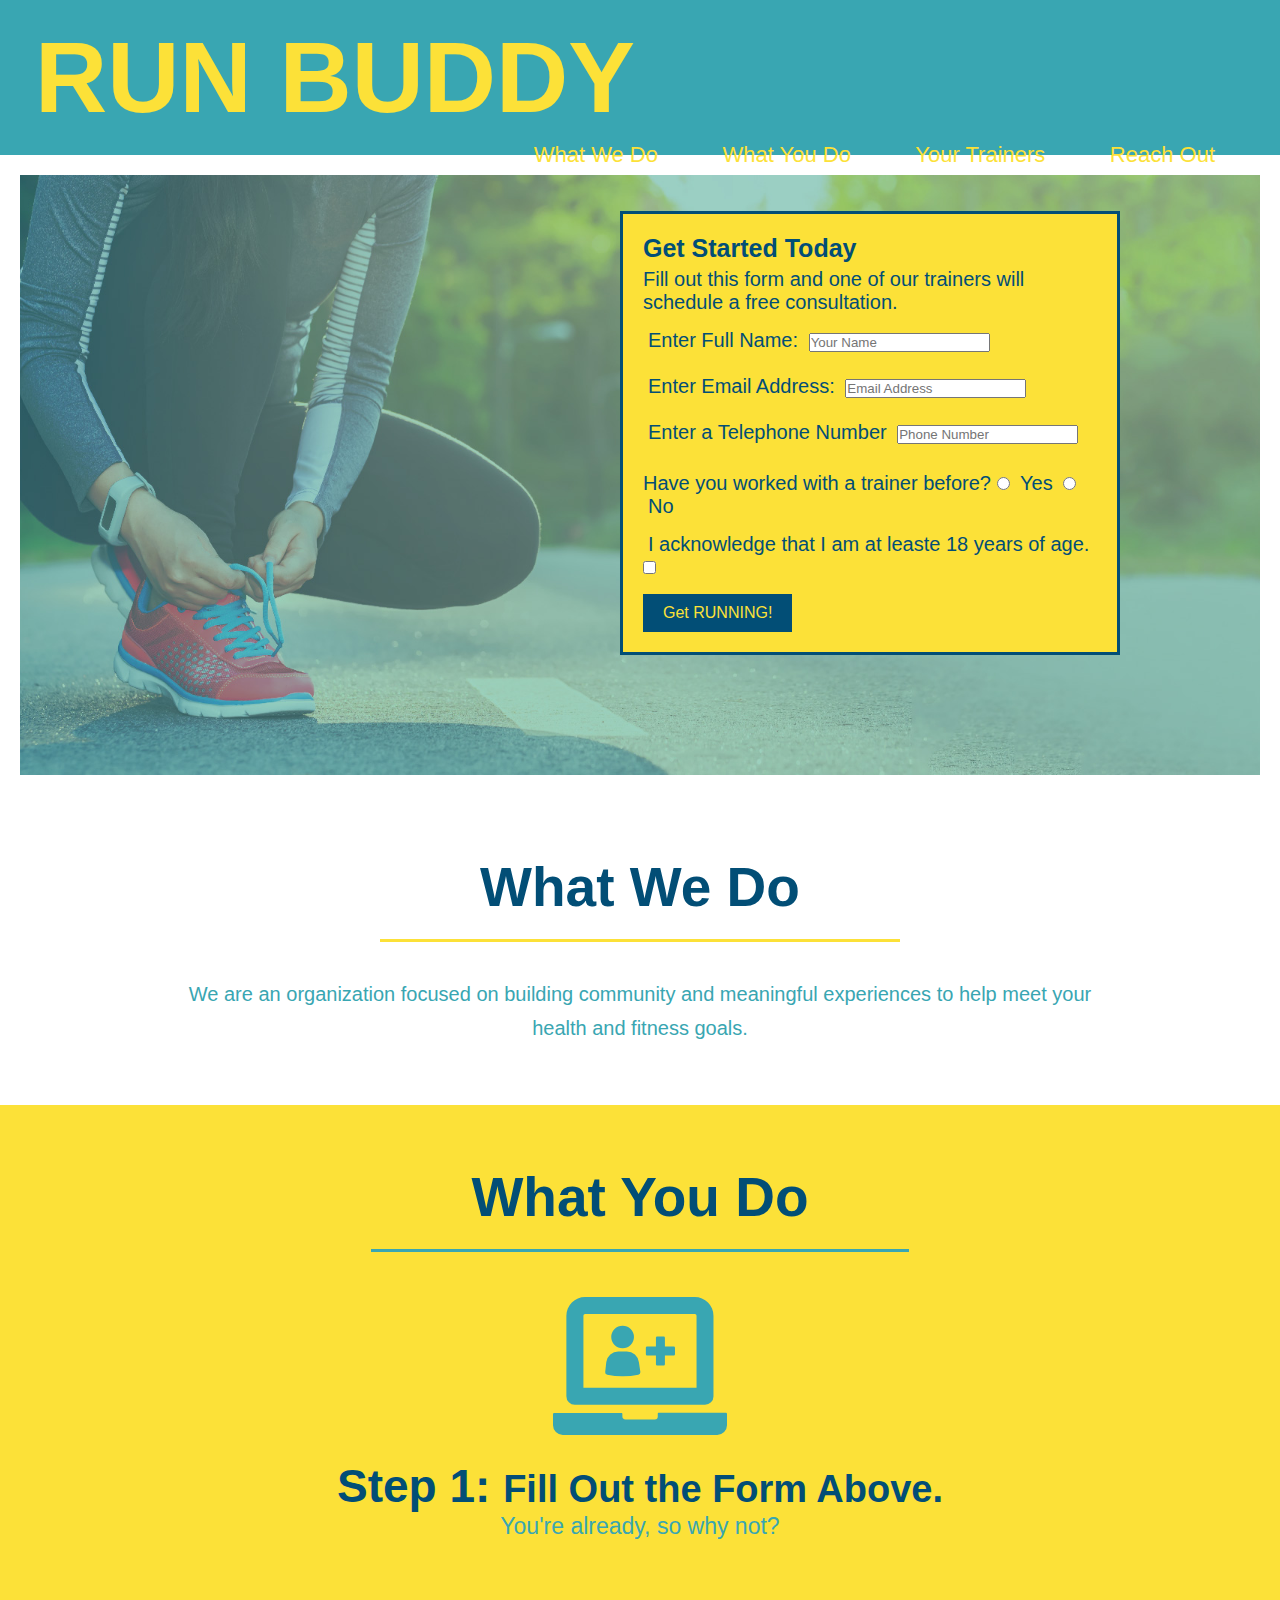
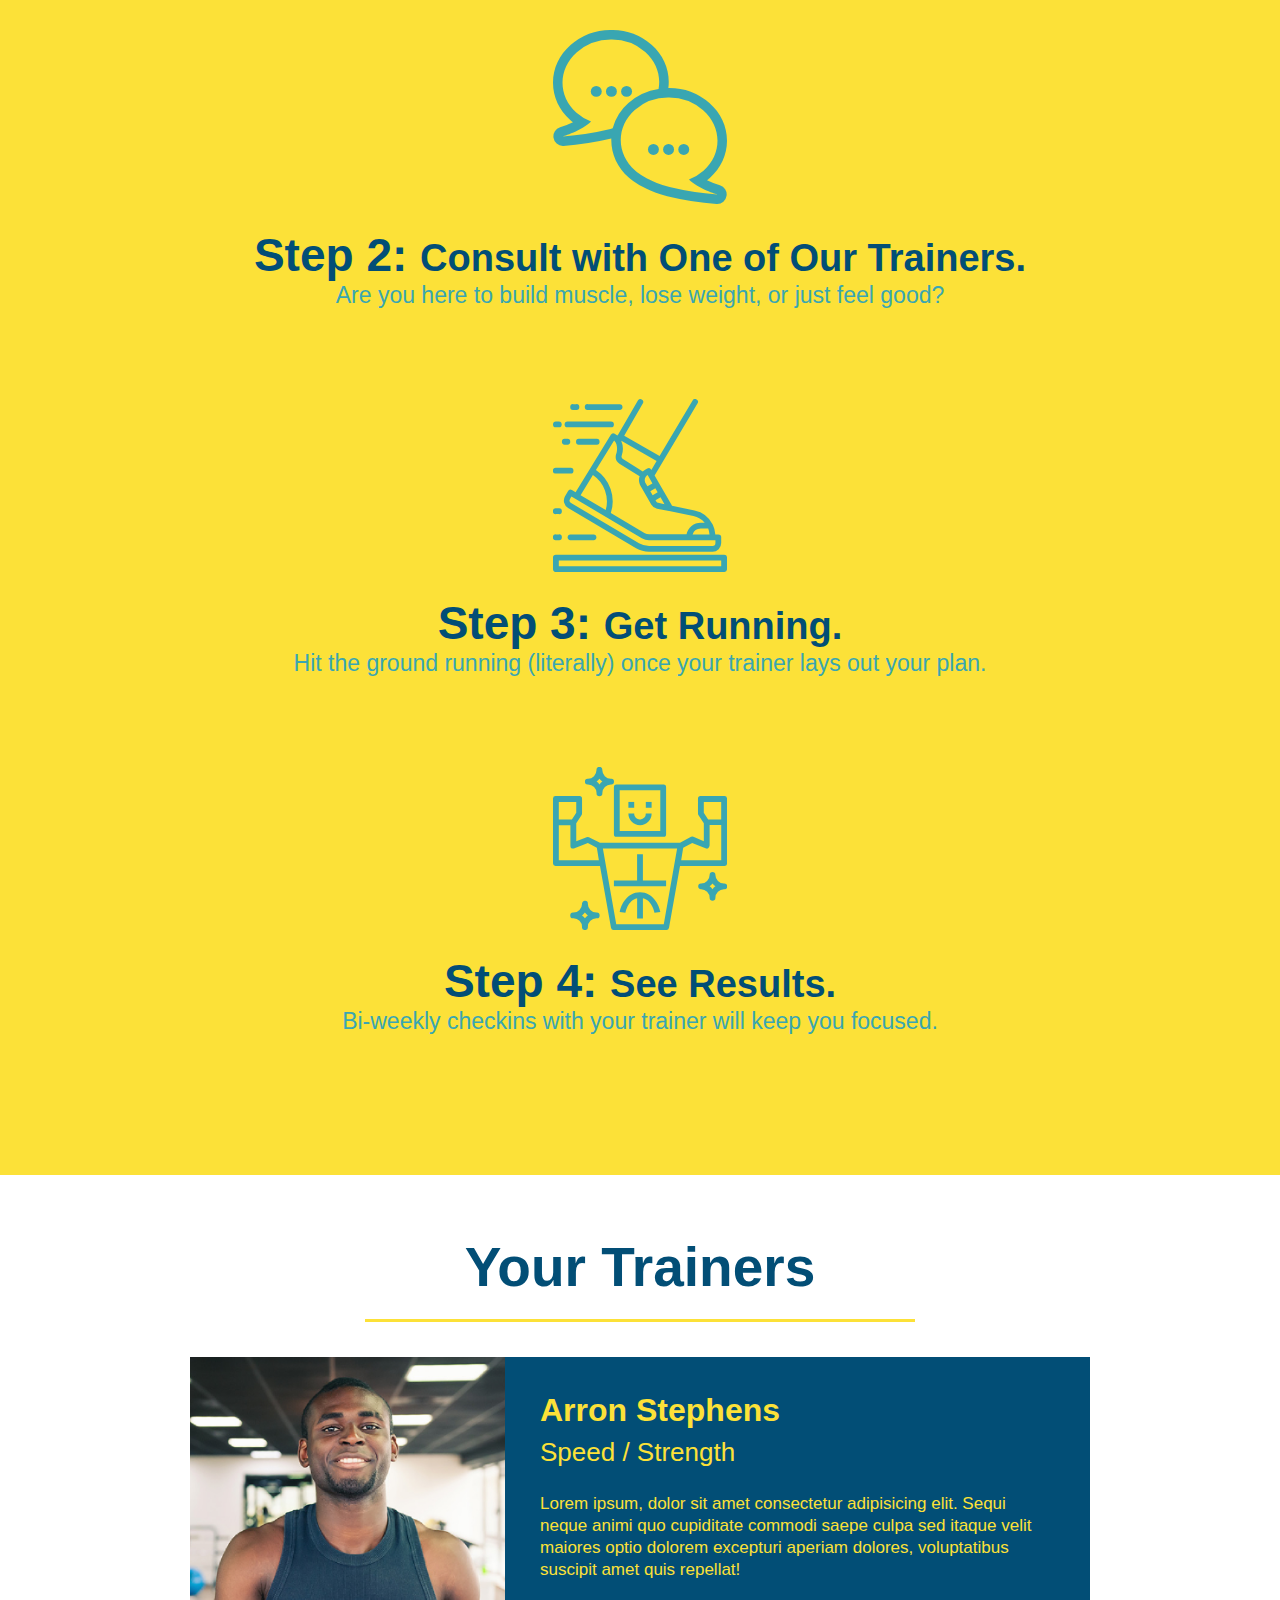
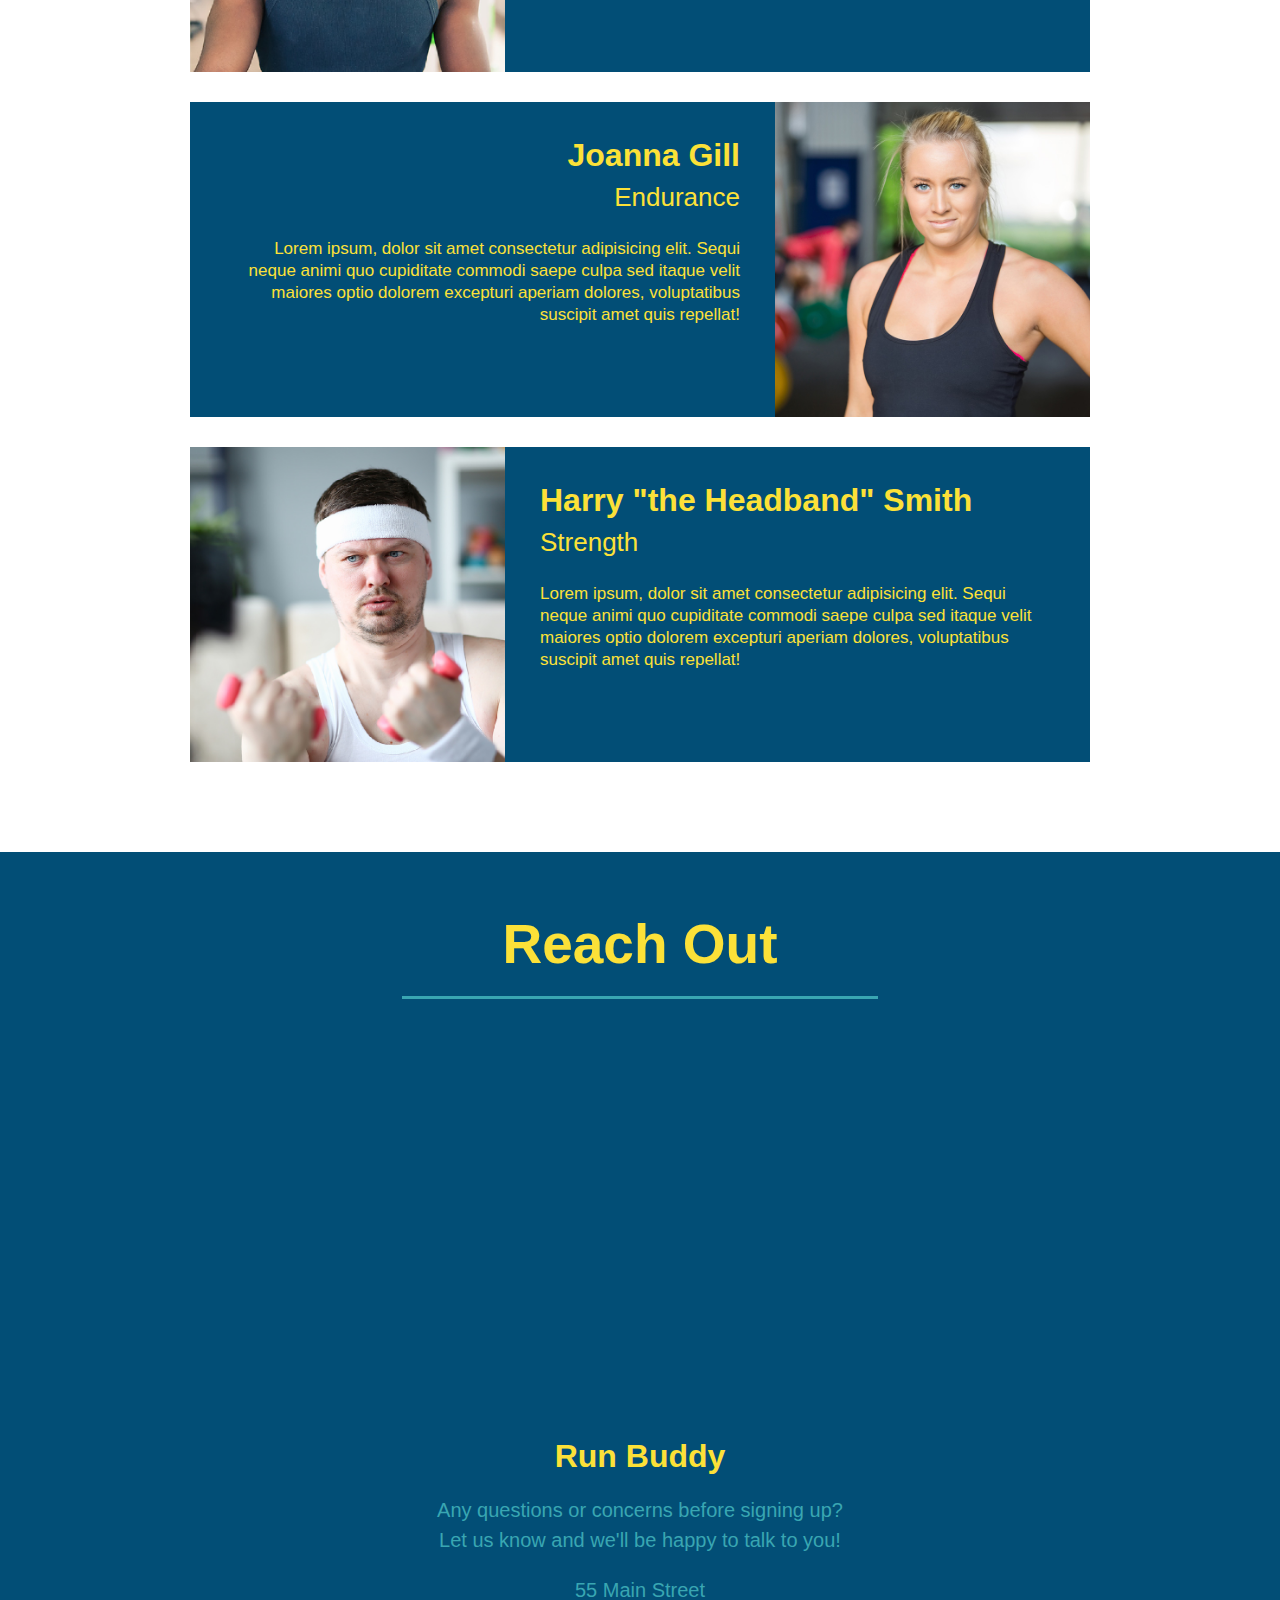
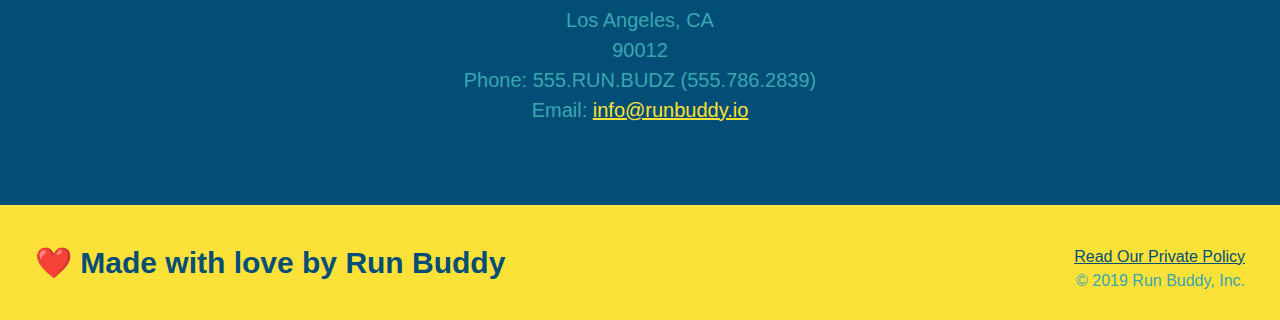
==== index.html @ c56e7932 "Privacy Policy Styles" ====
<!DOCTYPE html>
<html lang="en">

  <head>
    <link rel="stylesheet" href="./assets/css/style.css"/>
    <meta charset="UTF-8" />

    <title>Run Buddy</title>


  </head>

  <body>

    <!--navigation-->
    
       <header>
            <h1 style="color: blue; font-size: 100px;">
                <a href="/">RUN BUDDY</a>
            </h1>
            <nav>
                <!--Unordered List Element-->
                <ul>
                   
                    <!--List Item Element-->
                    <li>
                        
                        <!--Anchor Element-->
                        <a href="#what-we-do">What We Do</a>
                    </li>

                    <li>
                        <a href="#what-you-do">What You Do</a>
                    </li>

                    <li>
                        <a href="#your-trainers">Your Trainers</a>
                    </li>

                    <li>
                        <a href="#reach-out">Reach Out</a>
                    </li>

                </ul>
            </nav>
        </header>

    <!--hero/jumbotron-->
    <section class="hero">
        <div class="hero-form">
            <h3>Get Started Today</h3>
            <p>Fill out this form and one of our trainers will schedule a free consultation.</p>
        
            <!--Form Element-->
            <form>
                <label for="name">Enter Full Name:</label>
                <input type="text" placeholder="Your Name" name="name" id="name" />
            </br></br>
                <label for="email">Enter Email Address:</label>
                <input type="text" placeholder="Email Address" name="email" id="email" />
            </br></br>
                <label for="phone">Enter a Telephone Number</label>
                <input type="text" placeholder="Phone Number" name="phone" id="phone" />
            </br></br>
                <p>
                    Have you worked with a trainer before?
                    <input type="radio" name="trainer-confirm" id="trainer-yes" />
                    <label for="trainer-yes">Yes</label>
                    <input type="radio" name="trainer-confirm" id="trainer-no" />
                    <label for="trainer-no">No</label>
                </p>

                <p>
                    <label for="checkbox">
                        I acknowledge that I am at leaste 18 years of age.
                    </label>
                    
                    <input type="checkbox" name="age-confirm" id="checkbox" />
                </p>

                <button type="submit">
                    Get RUNNING!
                </button>
            </form>
        </div>
    </section>
<!--End of Hero Section-->


   <!--"What We Do" Section--> 
    <section id="what-we-do" class="intro">
        <h2 class="section-title primary-border">What We Do</h2>

        <p>
            We are an organization focused on building community and meaningful experiences to help meet your health and fitness goals. 
        </p>

    </section>
    
    <!--"What You Do" Section-->
    <section id="what-you-do" class="steps">
        <h2 class="section-title secondary-border">What You Do</h2>

        <div>
            <!--Img Element - Step 1-->
            <img src="./assets/images/step-1.svg" alt="" />

            <h3> Step 1: <span>Fill Out the Form Above.</span></h3>
            <p>You're already, so why not?</p>
        </div>

        <div>
            <!--Img Element - Step 2-->
            <img src="./assets/images/step-2.svg" alt="" />

            <h3>Step 2: <span>Consult with One of Our Trainers.</span> </h3>
            <p>
                Are you here to build muscle, lose weight, or just feel good?
            </p>
        </div>

        <div>
            <!--Img Element - Step 3-->
            <img src="./assets/images/step-3.svg" alt="" />

            <h3>Step 3: <span>Get Running.</span></h3>
            <p>Hit the ground running (literally) once your trainer lays out your plan.</p>
        </div>

        <div>
            <!--Img Element - Step 4-->
            <img src="./assets/images/step-4.svg" alt="" />

            <h3>Step 4: <span>See Results.</span></h3>
            <p>Bi-weekly checkins with your trainer will keep you focused.</p>
        </div>
    </section> 
    
    <!--"Your Trainers" Section-->
    <section id="your-trainers" class="trainers">
        <h2 class="section-title primary-border">Your Trainers</h2>

        <!--Trainer 1 Bio-->
        <article class="trainer">
            <img src="./assets/images/trainer-1.jpg" alt="Arron Stephens in his workout gear, ready to pump iron." />

            <div class="trainer-bio text-left">
                <h3>Arron Stephens</h3>
                <h4>Speed / Strength</h4>

                <p>
                    Lorem ipsum, dolor sit amet consectetur adipisicing elit. Sequi neque animi quo cupiditate commodi saepe culpa sed
                    itaque velit maiores optio dolorem excepturi aperiam dolores, voluptatibus suscipit amet quis repellat!
                </p>
            </div>
        </article>

        <!-- Trainer 2 Bio -->
        <article class="trainer">
            
            <div class="trainer-bio text-right">
                <h3>Joanna Gill</h3>
                <h4>Endurance</h4>
                <p>
                    Lorem ipsum, dolor sit amet consectetur adipisicing elit. Sequi neque animi quo cupiditate commodi saepe culpa sed
                    itaque velit maiores optio dolorem excepturi aperiam dolores, voluptatibus suscipit amet quis repellat!
                </p>
            </div>
            
            <img src="./assets/images/trainer-2.jpg" alt="Joanna Gill cooling off after a workout" />
        </article>
  
        <!-- Trainer 3 Bio -->
        <article class="trainer">
            <img src="./assets/images/trainer-3.jpg" alt="Harry Smith wearing a headband and lifting comically small pink weights" />
            
            <div class="trainer-bio text-left">
                <h3>Harry "the Headband" Smith</h3>
                <h4>Strength</h4>
                <p>
                    Lorem ipsum, dolor sit amet consectetur adipisicing elit. Sequi neque animi quo cupiditate commodi saepe culpa sed
                    itaque velit maiores optio dolorem excepturi aperiam dolores, voluptatibus suscipit amet quis repellat!
                </p>
            </div>
        </article>

    </section> 

    <!--"Reach Out" Section-->
    <section id="reach-out" class="contact">
        <h2 class="section-title secondary-border">Reach Out</h2>

        <div class="contact-info">
              
            <iframe src="https://www.google.com/maps/embed?pb=!1m18!1m12!1m3!1d3305.6772502439067!2d-118.24590588448773!3d34.05214928060603!2m3!1f0!2f0!3f0!3m2!1i1024!2i768!4f13.1!3m3!1m2!1s0x80c2c6492741cb23%3A0x133bd3d8127aee45!2s55%20S%20Main%20St%2C%20Los%20Angeles%2C%20CA%2090012!5e0!3m2!1sen!2sus!4v1639618636152!5m2!1sen!2sus" 
            width="600" 
            height="450" 
            style="border:0;" 
            allowfullscreen="" 
            loading="lazy">
            </iframe>

            <h3>Run Buddy</h3>
            <p>
                Any questions or concerns before signing up?
                <br/>
                Let us know and we'll be happy to talk to you!
            </p>

        <address>
            55 Main Street <br/>
            Los Angeles, CA <br/>
            90012 <br/>
            Phone: 555.RUN.BUDZ (555.786.2839) <br/>
            Email: <a href="mailto:info@runbuddy.io">info@runbuddy.io</a>
        </address>

        </div>
    </section> 

    <!--footer-->
    <footer>
        <h2> ❤️ Made with love by Run Buddy </h2>

        <div>
            <a href="./privacy-policy.html">Read Our Private Policy</a><br/>
            &copy; 2019 Run Buddy, Inc.
        </div>

    </footer> 
    
  </body>
</html>
---- assets/css/style.css ----
*{
    margin: 0;
    padding: 0;
    box-sizing: border-box;
}

body {
/* more on this crazy alphanumerical value in a minute! */
    color: #39a6b2;
    font-family: Helvetica, Arial, sans-serif;
  }

/* apply styles to <HEADER> */
header {
    padding: 20px 35px;
    background-color: #39a6b2;
  }

header h1 {
    font-weight: bold;
    font-size: 36px;
    color: #fce138;
    margin:0;
    display: inline;
}

header a {
    text-decoration: none;
    color: #fce138;
}

header nav {
    float: right;
    margin: 7px 0;
}

header nav ul li {
    display:inline;
}

header nav ul li a {
    margin: 0 30px;
    font-weight: lighter;
    font-size: 22px;
}

/* apply styles to <FOOTER> */
footer{
    background: #fce138;
    width: 100%;
    padding: 40px 35px;
}

footer h2{
    display: inline;
    color: #024e76;
    font-size: 30px;
    margin: 0;
}

footer div {
    float: right;
    line-height: 1.5;
    text-align: right;
}

footer a {
    color: #024e76;
}

/* apply styles to <SECTION> */
section {
    padding: 60px;
}

/* Section - Hero Style Start */
.hero {
    background-image: url("../images/hero-bg.jpg");
    height: 600px;
    background-size: cover;
    background-position: center;
    position: relative;
}
/*Section - Hero Style End */

/* Section - Hero Form Start */
.hero-form {
    background-color: #fce138;
    padding: 20px;
    width: 500px;
    color: #024e76;
    border: solid 3px #024e76;
    position: absolute;
    bottom: 120px;
    right: 140px;
}

.hero-form h3 {
    font-size: 25px;
    margin: 0;
}

.hero-form p {
    margin: 5px 0 15px 0;
}

.form-input {
    border: 1px solid #024e76;
    display: block;
    padding: 7px 15px;
    font-size: 16px;
    color: #024e76;
    width: 100%;
    margin-bottom: 15px;
}

.hero-form label {
    margin: 0 5px;
}

.hero-form button {
    color: #fce138;
    background-color: #024e76;
    border: none;
    padding: 10px 20px;
    font-size: 16px;
}
/* HERO STYLES END */

/* WHAT WE DO - INTRO STYLES - START */
.intro {
    text-align: center;
}

.steps h2 {
    font-size: 55px;
    color: #024e76;
    margin-bottom: 35px;
    padding: 0 100px 20px 100px;
    border-bottom: 3px solid;
    border-color: #fce138;
    display: inline-block;
}

.intro p {
    line-height: 1.7;
    color: #39a6b2;
    width: 80%;
    font-size: 20px;
    margin: 0 auto;
}

/* What You Do - STEPS STYLES - START */
.steps {
    text-align: center;
    background: #fce138;
}

.steps h2 {
    font-size: 55px;
    color: #024e76;
    margin-bottom: 35px;
    padding: 0 100px 20px 100px;
    border-bottom: 3px solid;
    border-color: #39a6b2;
}

.steps div {
    margin-bottom: 80px;
  }
  
  .steps img {
    width: 15%;
    margin: 10px 0;
  }
  
  .steps h3 {
    color: #024e76;
    font-size: 46px;
    margin-top: 10px;
  }
  
  .steps p {
    color: #39a6b2;
    font-size: 23px;
  }

  .steps span {
      font-size: 38px;
  }

/* CSS Consolidation of Headings & Classes*/
.section-title {
    font-size: 55px;
    color: #024e76;
    margin-bottom: 35px;
    padding: 0 100px 20px 100px;
    display: inline-block;
    border-bottom: 3px solid;
}

.primary-border {
    border-color: #fce138;
}

.secondary-border {
    border-color: #39a6b2;
}

/* Trainer Section Style - START */
.trainers {
    text-align: center;
}

.trainer {
    width: 900px;
    margin: 0 auto 30px auto;
    background: #024e76;
    color: #fce138;
    overflow: auto;
}

.trainer img {
    width: 35%;
    float: left;
}

.trainer-bio {
    padding: 35px;
    float: left;
    width: 65%;
}

.trainer-bio h3 {
    font-size: 32px;
    margin-bottom: 8px;
  }
  
.trainer-bio h4 {
    font-weight: lighter;
    font-size: 26px;
    margin-bottom: 25px;
  }
  
.trainer-bio p {
    font-size: 17px;
    line-height: 1.3;
  }

.text-left {
    text-align: left;
  }
  
.text-right {
    text-align: right;
  }

  /* REACH OUT STYLES START */
  .contact {
      text-align: center;
      background: #024e76;
  }

  .contact h2 {
      color: #fce138;
  }

  .contact-info iframe {
      width: 400px;
      height: 400px;
      display: inline-block;
  }

  .contact-info div {
    width: 410px;
    display: inline-block;
    vertical-align: top;
    text-align: left;
    margin: 30px 0 0 60px;
    color: white;
  }

  .contact-info h3 {
      color: #fce138;
      font-size: 32px;
  }

  .contact-info p {
    margin: 20px 0;
    line-height: 1.5;
    font-size: 20px;
    font-style: normal;
  }

 .contact-info address {
    margin: 20px 0;
    line-height: 1.5;
    font-size: 20px;
    font-style: normal;
  }

  .contact-info a {
    color: #fce138;
  }

/* homepage hero */
.hero {
    margin: 20px;
    background-color: white;
    font-size: 20px;
    color: blue;
  }
  
  /* secondary page hero */
  .hero-secondary {
    margin: 20px;
    background-color: black;
    font-size: 20px;
    color: red;
  }
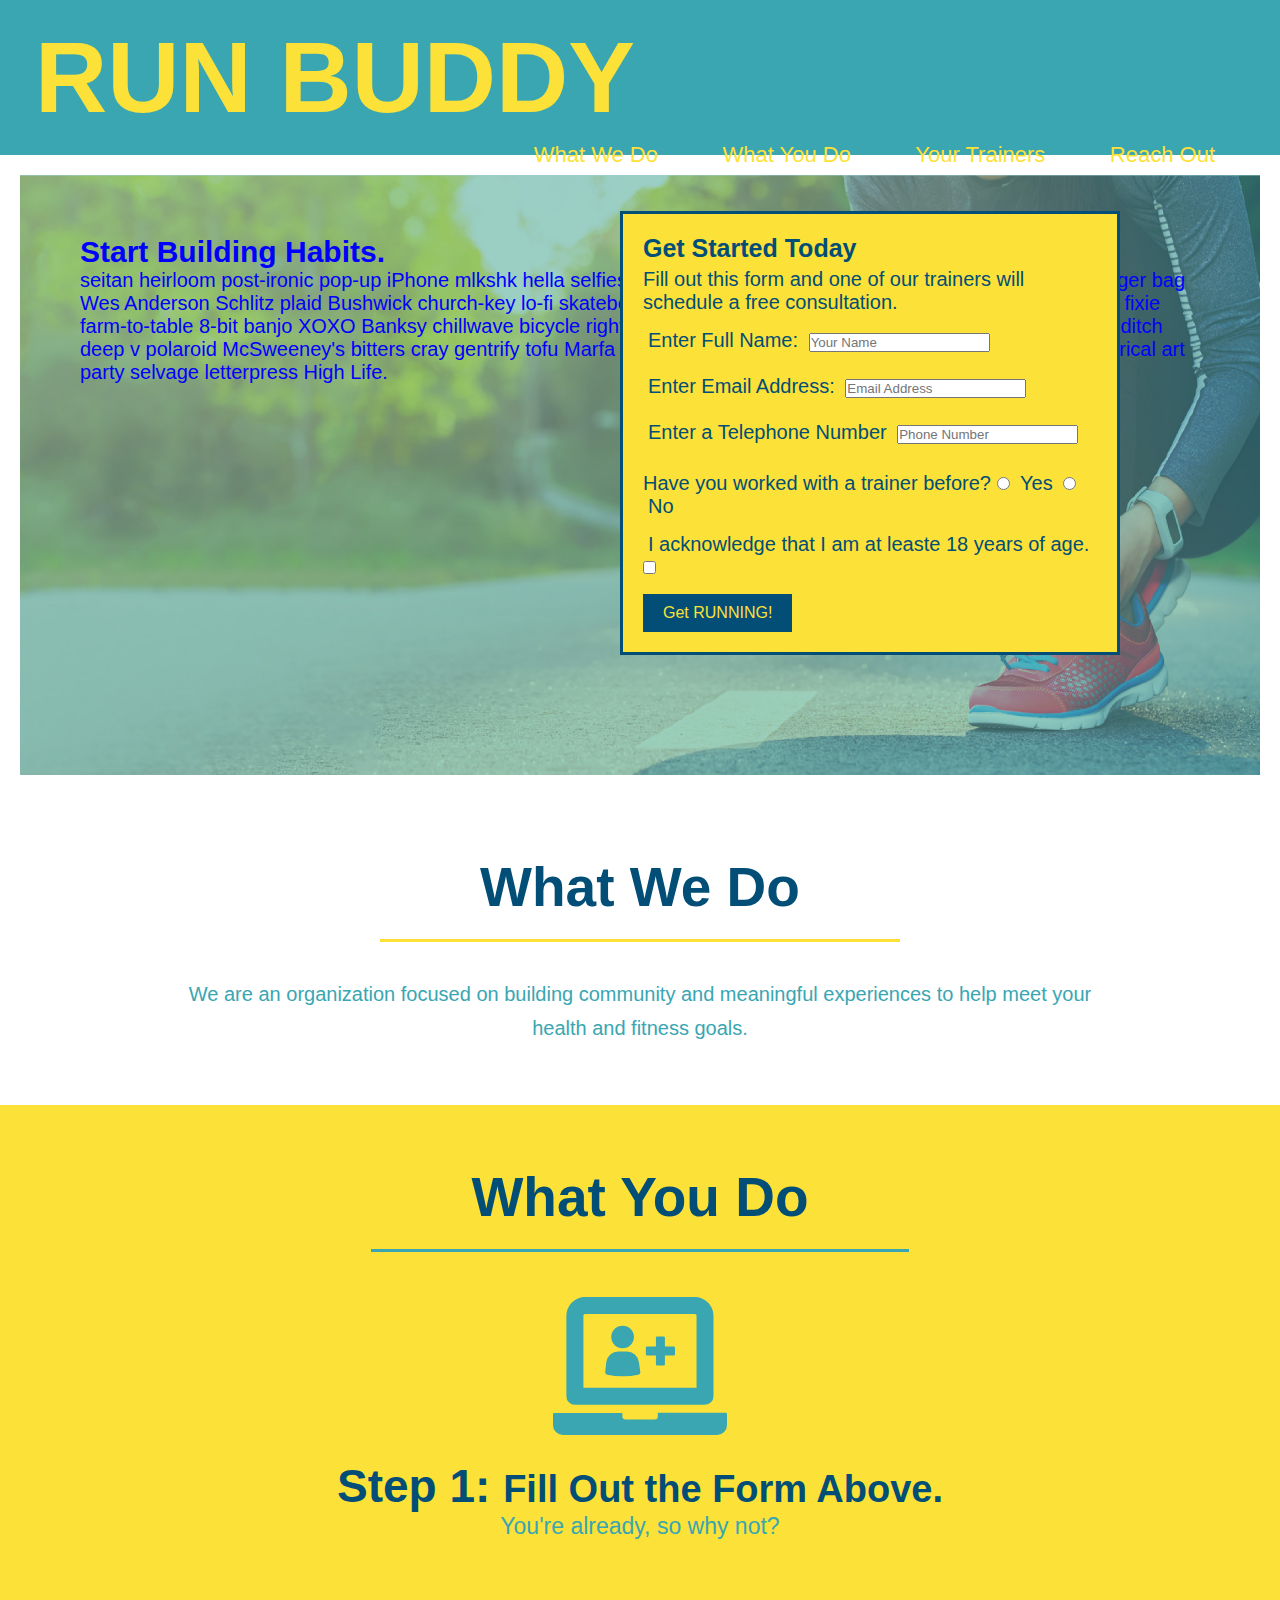
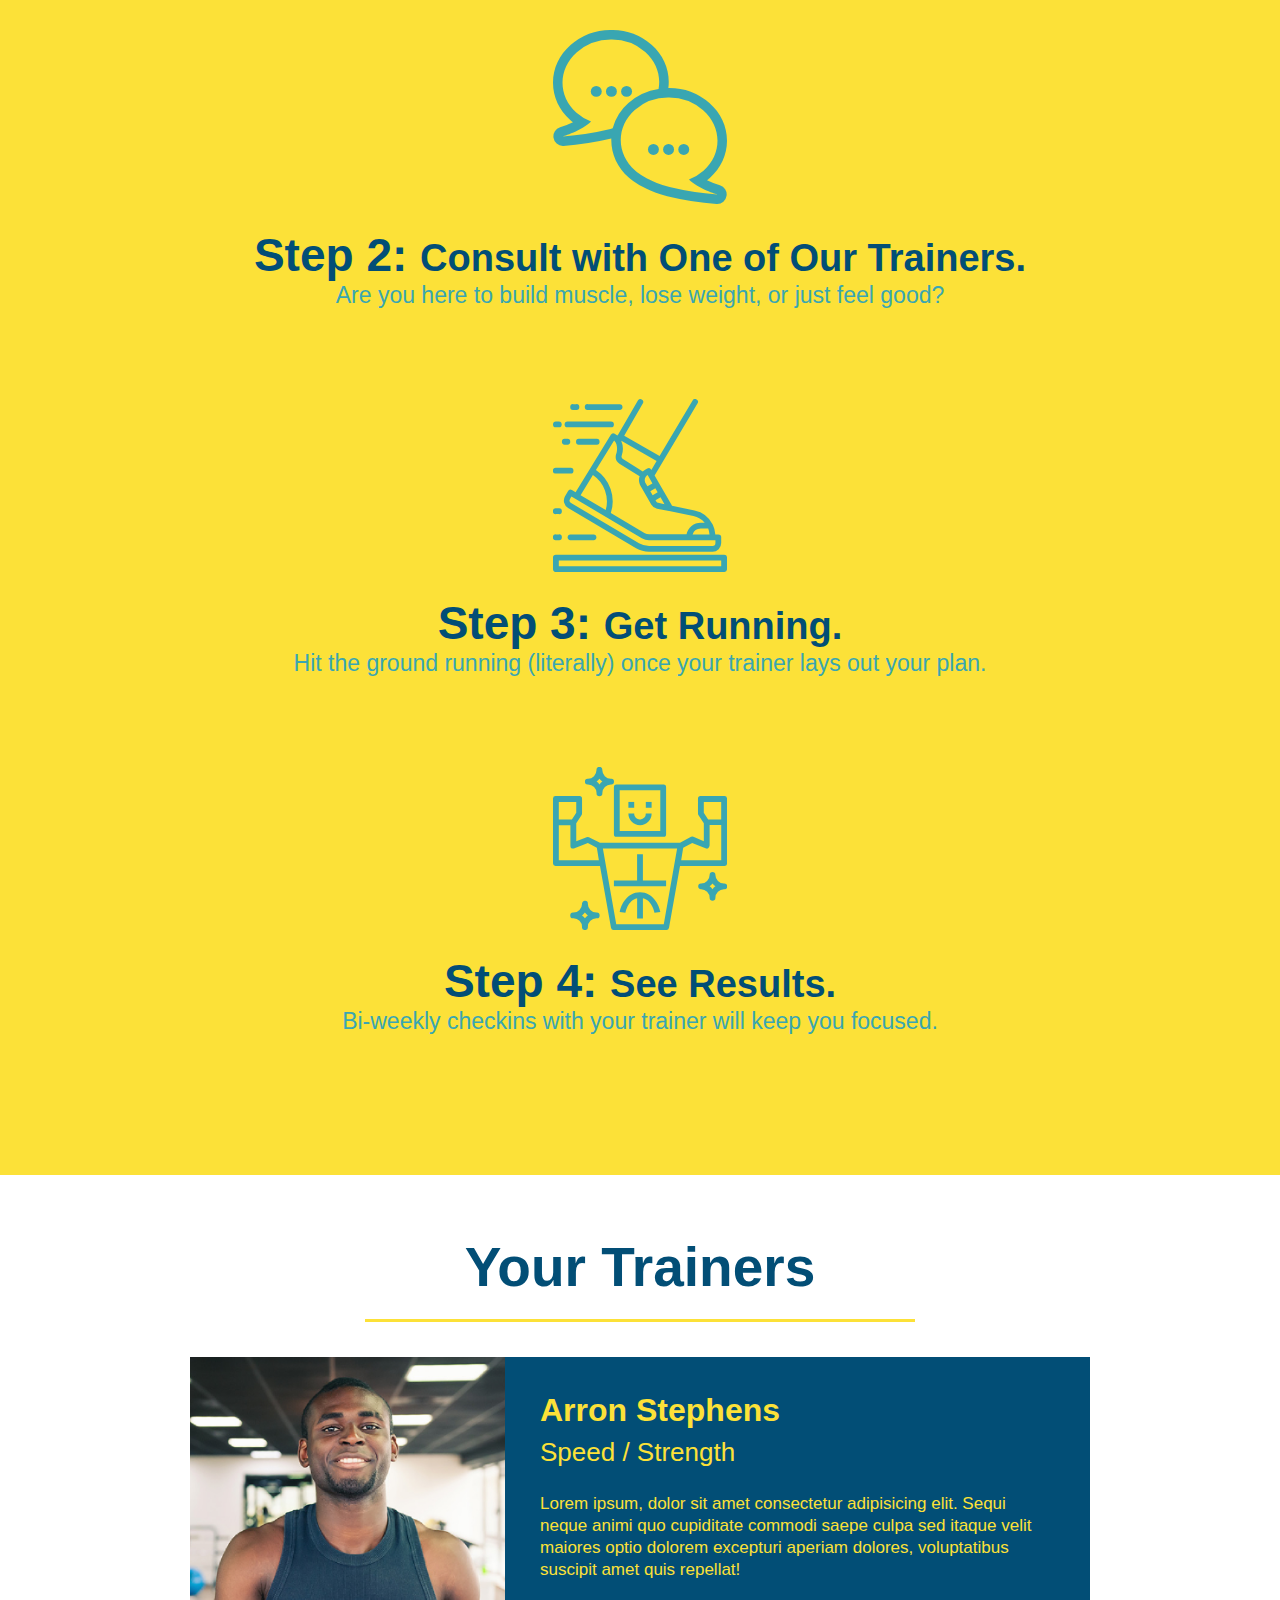
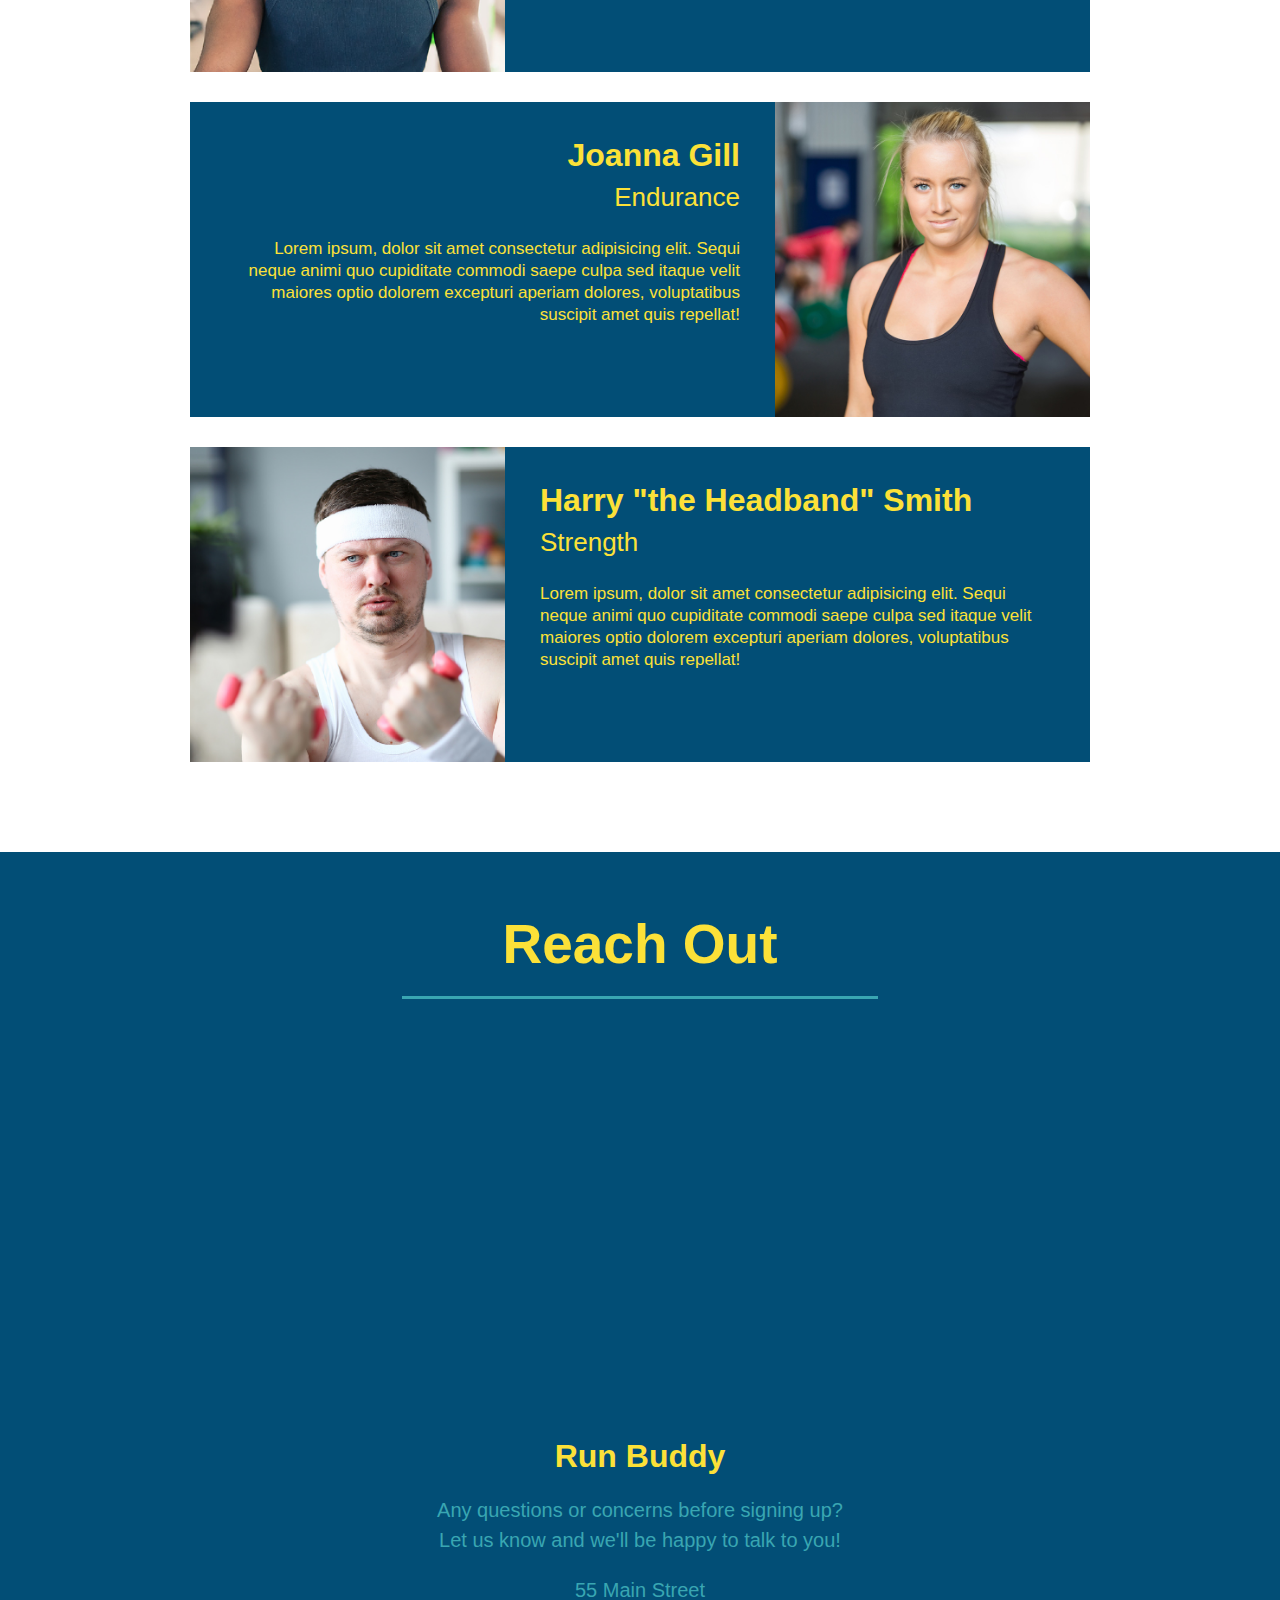
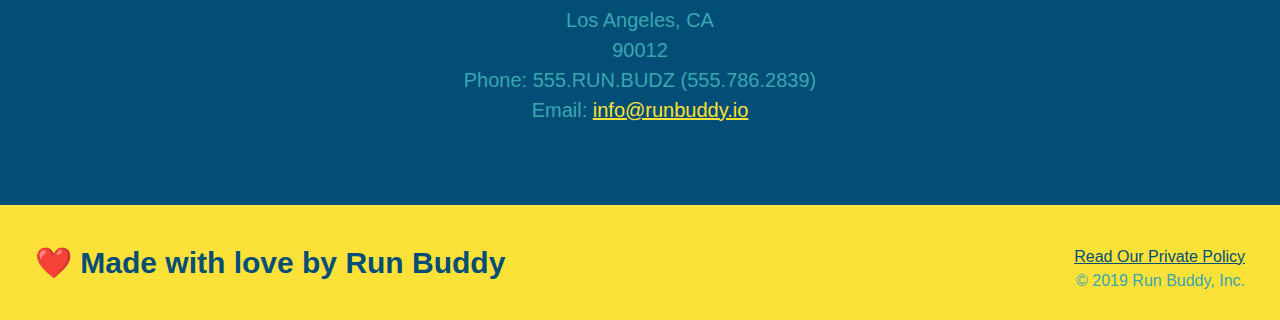
==== commit 99ce1312: "add content to hero, replace image" ====
--- a/index.html
+++ b/index.html
@@ -47,6 +47,16 @@
 
     <!--hero/jumbotron-->
     <section class="hero">
+
+        <!--Start Building Habits Enhancement-->
+        <div class="hero-cta">
+            <h2>Start Building Habits.</h2>
+            <p>
+              seitan heirloom post-ironic pop-up iPhone mlkshk hella selfies fashion axe occupy readymade put a bird on it messenger bag Wes Anderson Schlitz plaid Bushwick church-key lo-fi skateboard slow-carb hashtag trust fund Williamsburg biodiesel fixie farm-to-table 8-bit banjo XOXO Banksy chillwave bicycle rights retro cliche tattooed bespoke irony mumblecore Shoreditch deep v polaroid McSweeney's bitters cray gentrify tofu Marfa you probably haven't heard of them yr banh mi asymmetrical art party selvage letterpress High Life.
+            </p>
+          </div>
+        
+        <!--Form Title-->
         <div class="hero-form">
             <h3>Get Started Today</h3>
             <p>Fill out this form and one of our trainers will schedule a free consultation.</p>
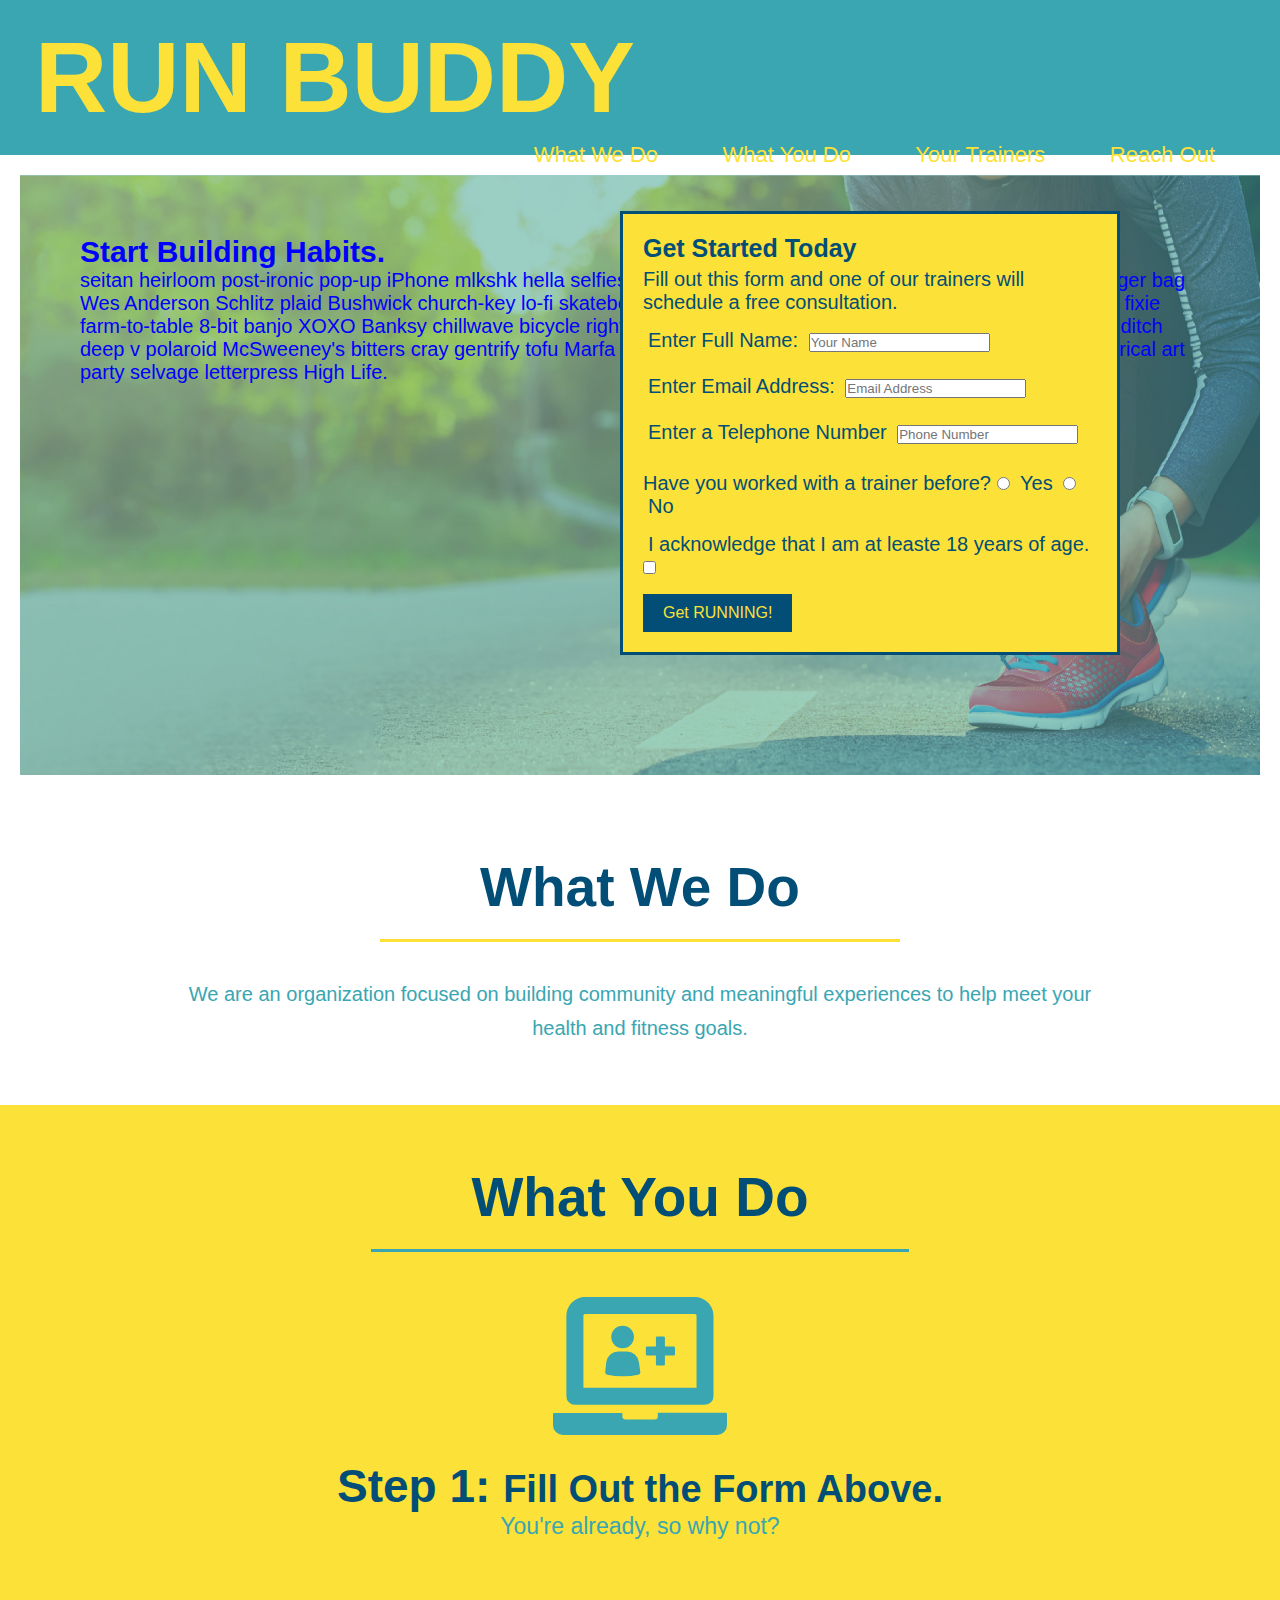
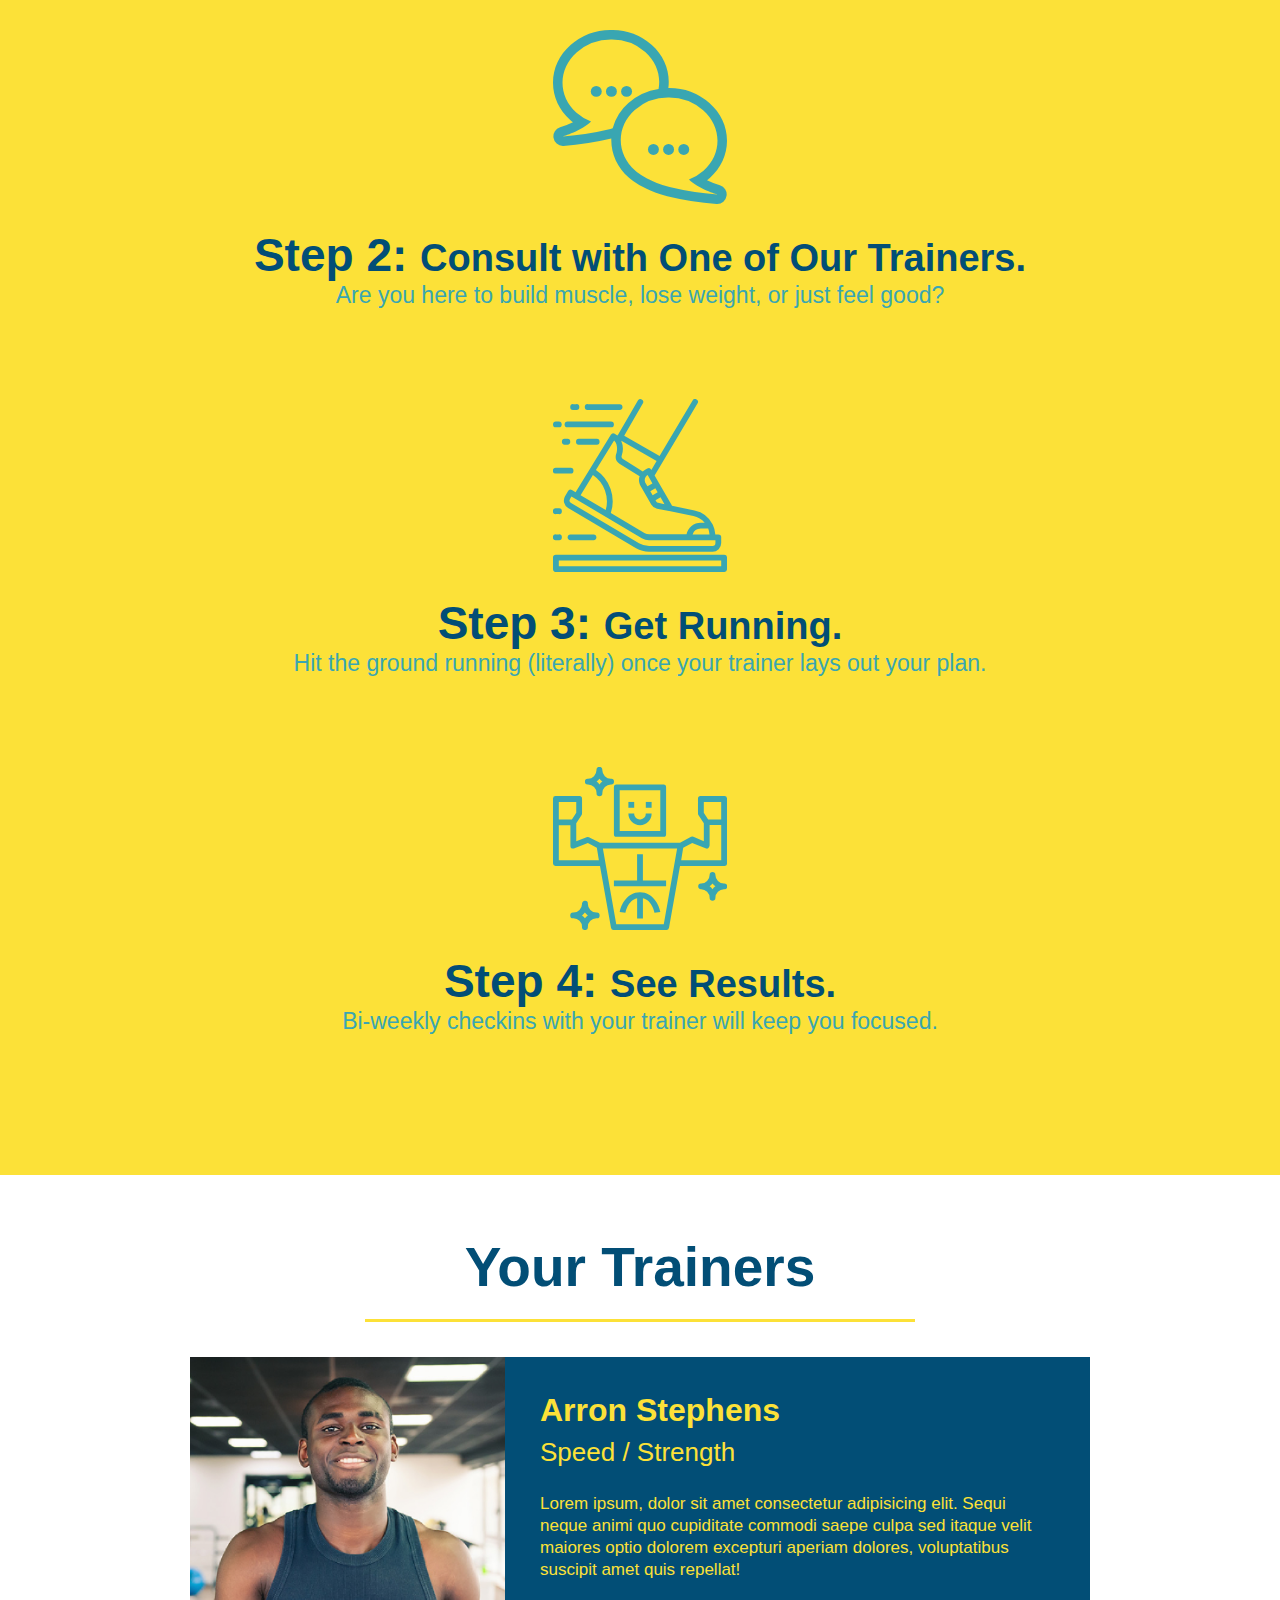
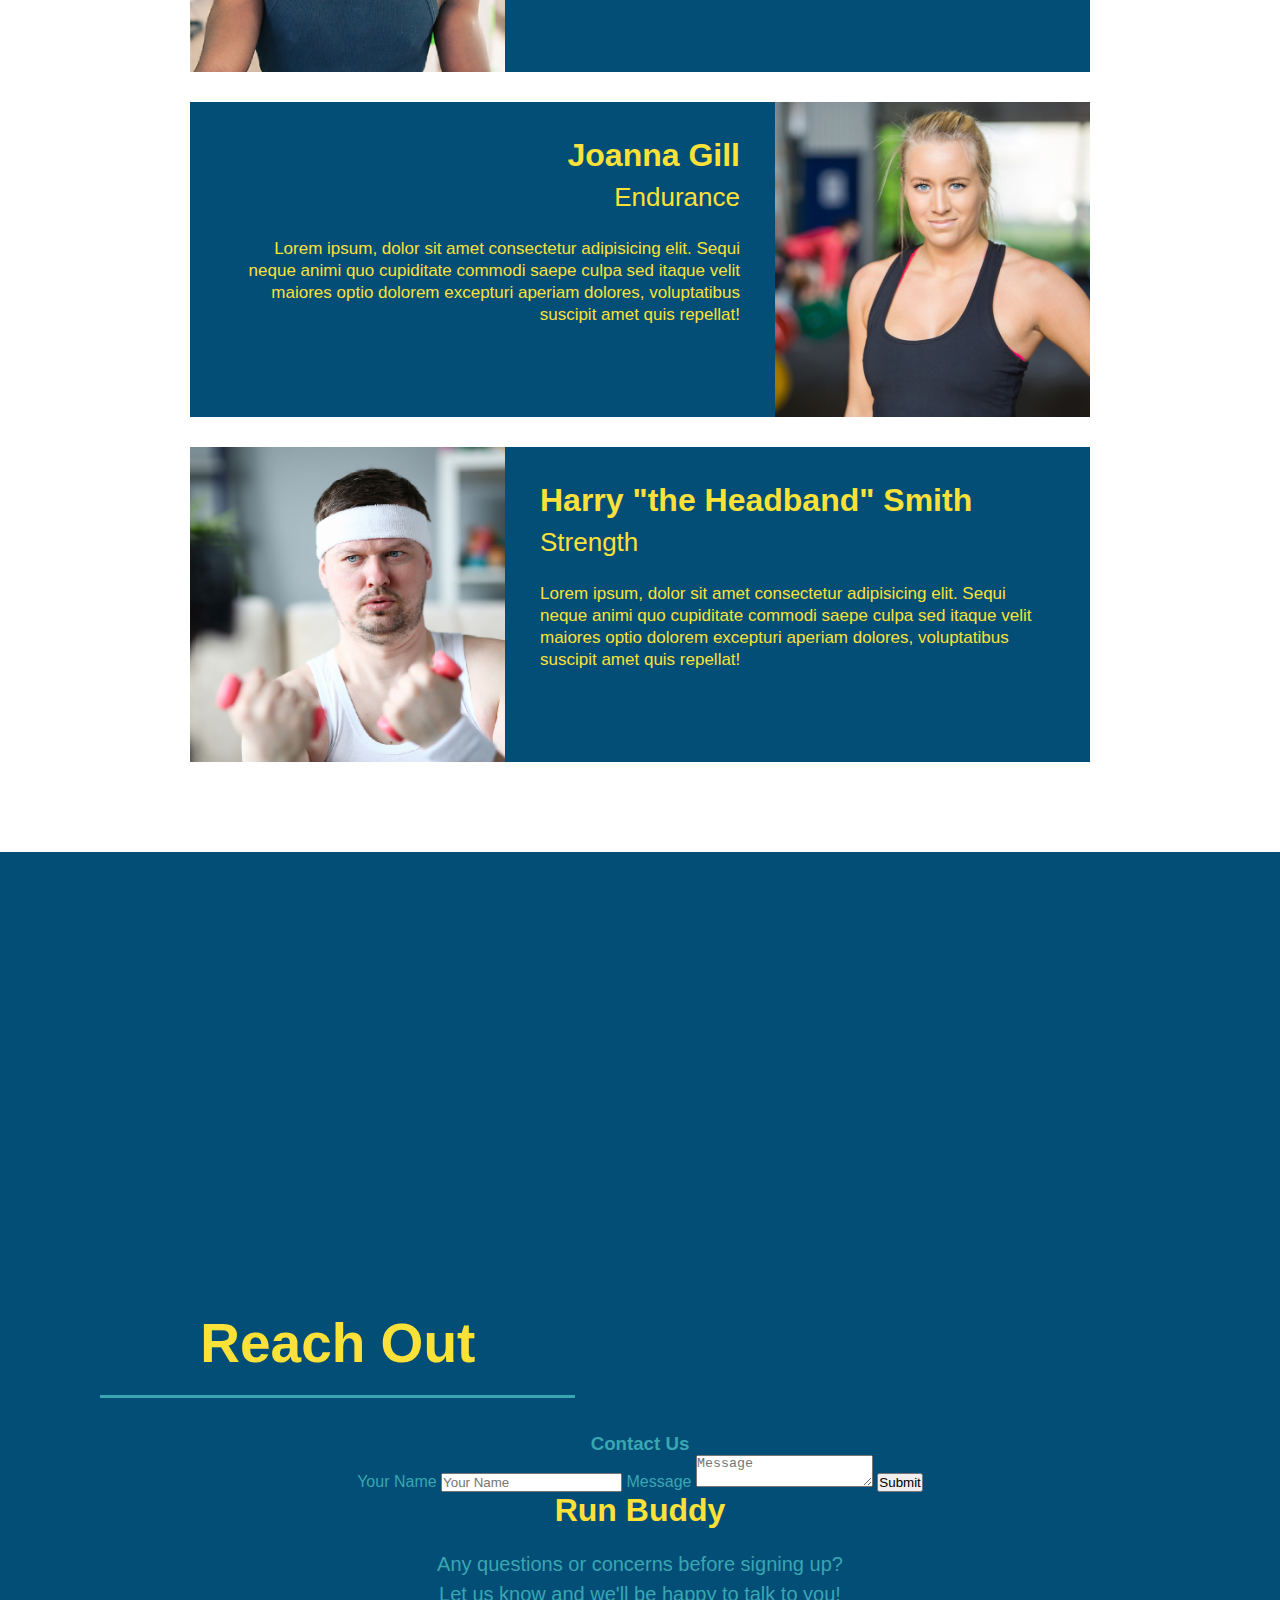
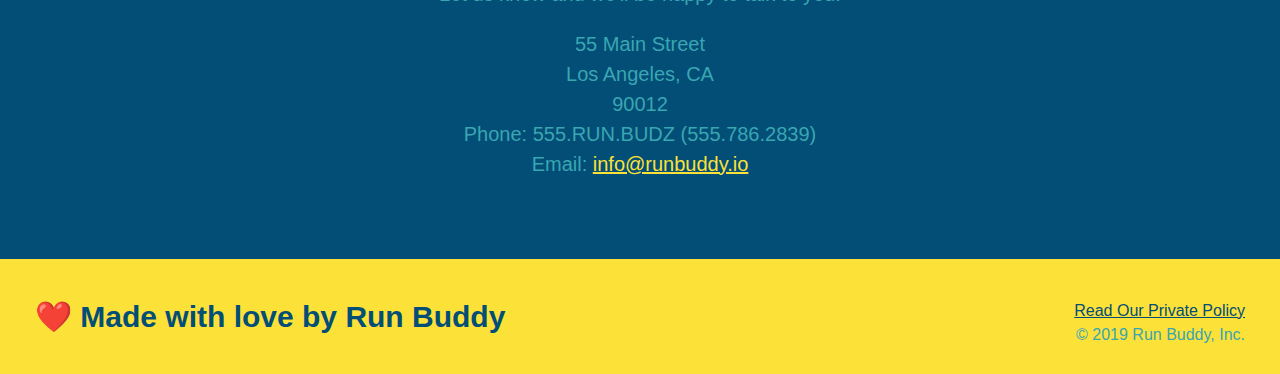
==== commit fe019d40: "add contact form" ====
--- a/index.html
+++ b/index.html
@@ -200,15 +200,29 @@
     <section id="reach-out" class="contact">
         <h2 class="section-title secondary-border">Reach Out</h2>
 
-        <div class="contact-info">
-              
-            <iframe src="https://www.google.com/maps/embed?pb=!1m18!1m12!1m3!1d3305.6772502439067!2d-118.24590588448773!3d34.05214928060603!2m3!1f0!2f0!3f0!3m2!1i1024!2i768!4f13.1!3m3!1m2!1s0x80c2c6492741cb23%3A0x133bd3d8127aee45!2s55%20S%20Main%20St%2C%20Los%20Angeles%2C%20CA%2090012!5e0!3m2!1sen!2sus!4v1639618636152!5m2!1sen!2sus" 
+        <iframe src="https://www.google.com/maps/embed?pb=!1m18!1m12!1m3!1d3305.6772502439067!2d-118.24590588448773!3d34.05214928060603!2m3!1f0!2f0!3f0!3m2!1i1024!2i768!4f13.1!3m3!1m2!1s0x80c2c6492741cb23%3A0x133bd3d8127aee45!2s55%20S%20Main%20St%2C%20Los%20Angeles%2C%20CA%2090012!5e0!3m2!1sen!2sus!4v1639618636152!5m2!1sen!2sus" 
             width="600" 
             height="450" 
             style="border:0;" 
             allowfullscreen="" 
             loading="lazy">
             </iframe>
+        
+        <!--Contact Form Enhacnement-->
+        <div class="contact-form">
+            <h3>Contact Us</h3>
+            <form>
+                <label for="contact-name">Your Name</label>
+                <input type="text" id="contact-name" placeholder="Your Name" />
+              
+                <label for="contact-message">Message</label>
+                <textarea id="contact-message" placeholder="Message"></textarea>
+              
+                <button type="submit">Submit</button>
+                </form>
+        </div>
+
+        <div class="contact-info">
 
             <h3>Run Buddy</h3>
             <p>
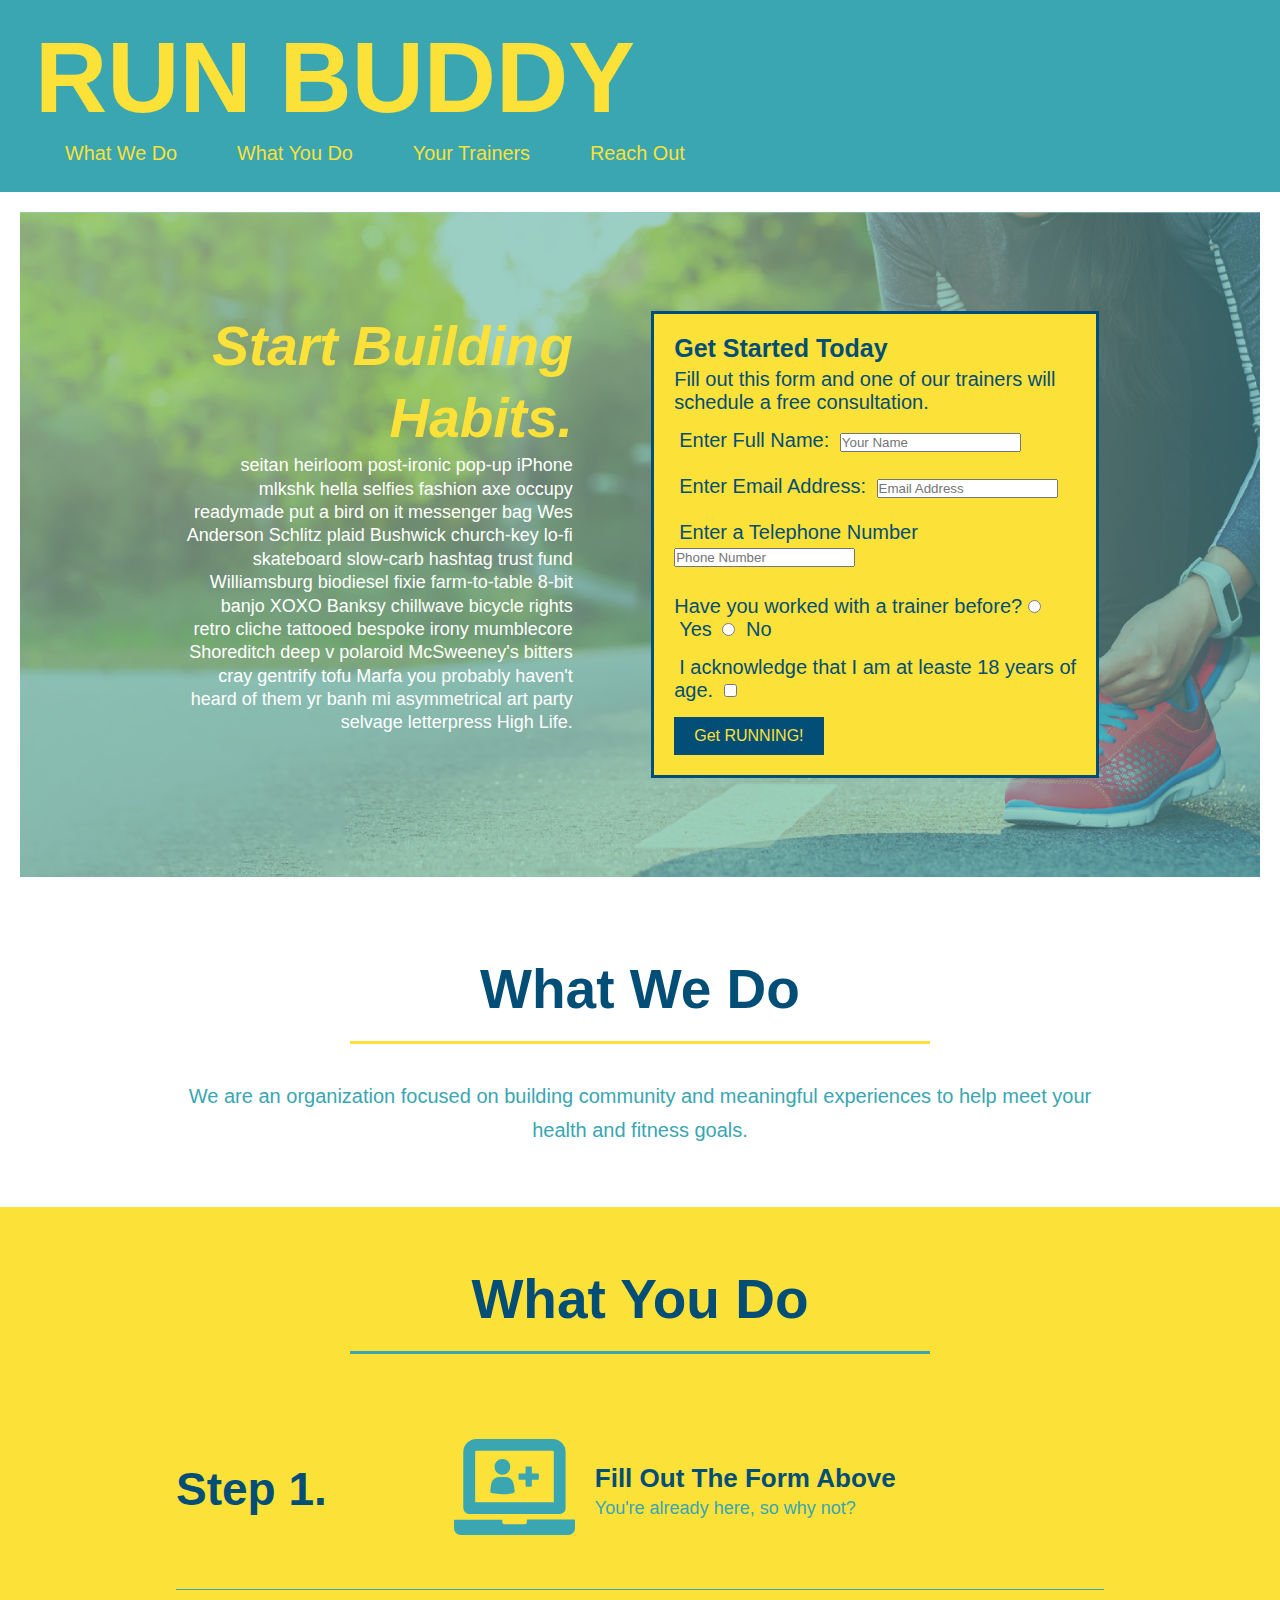
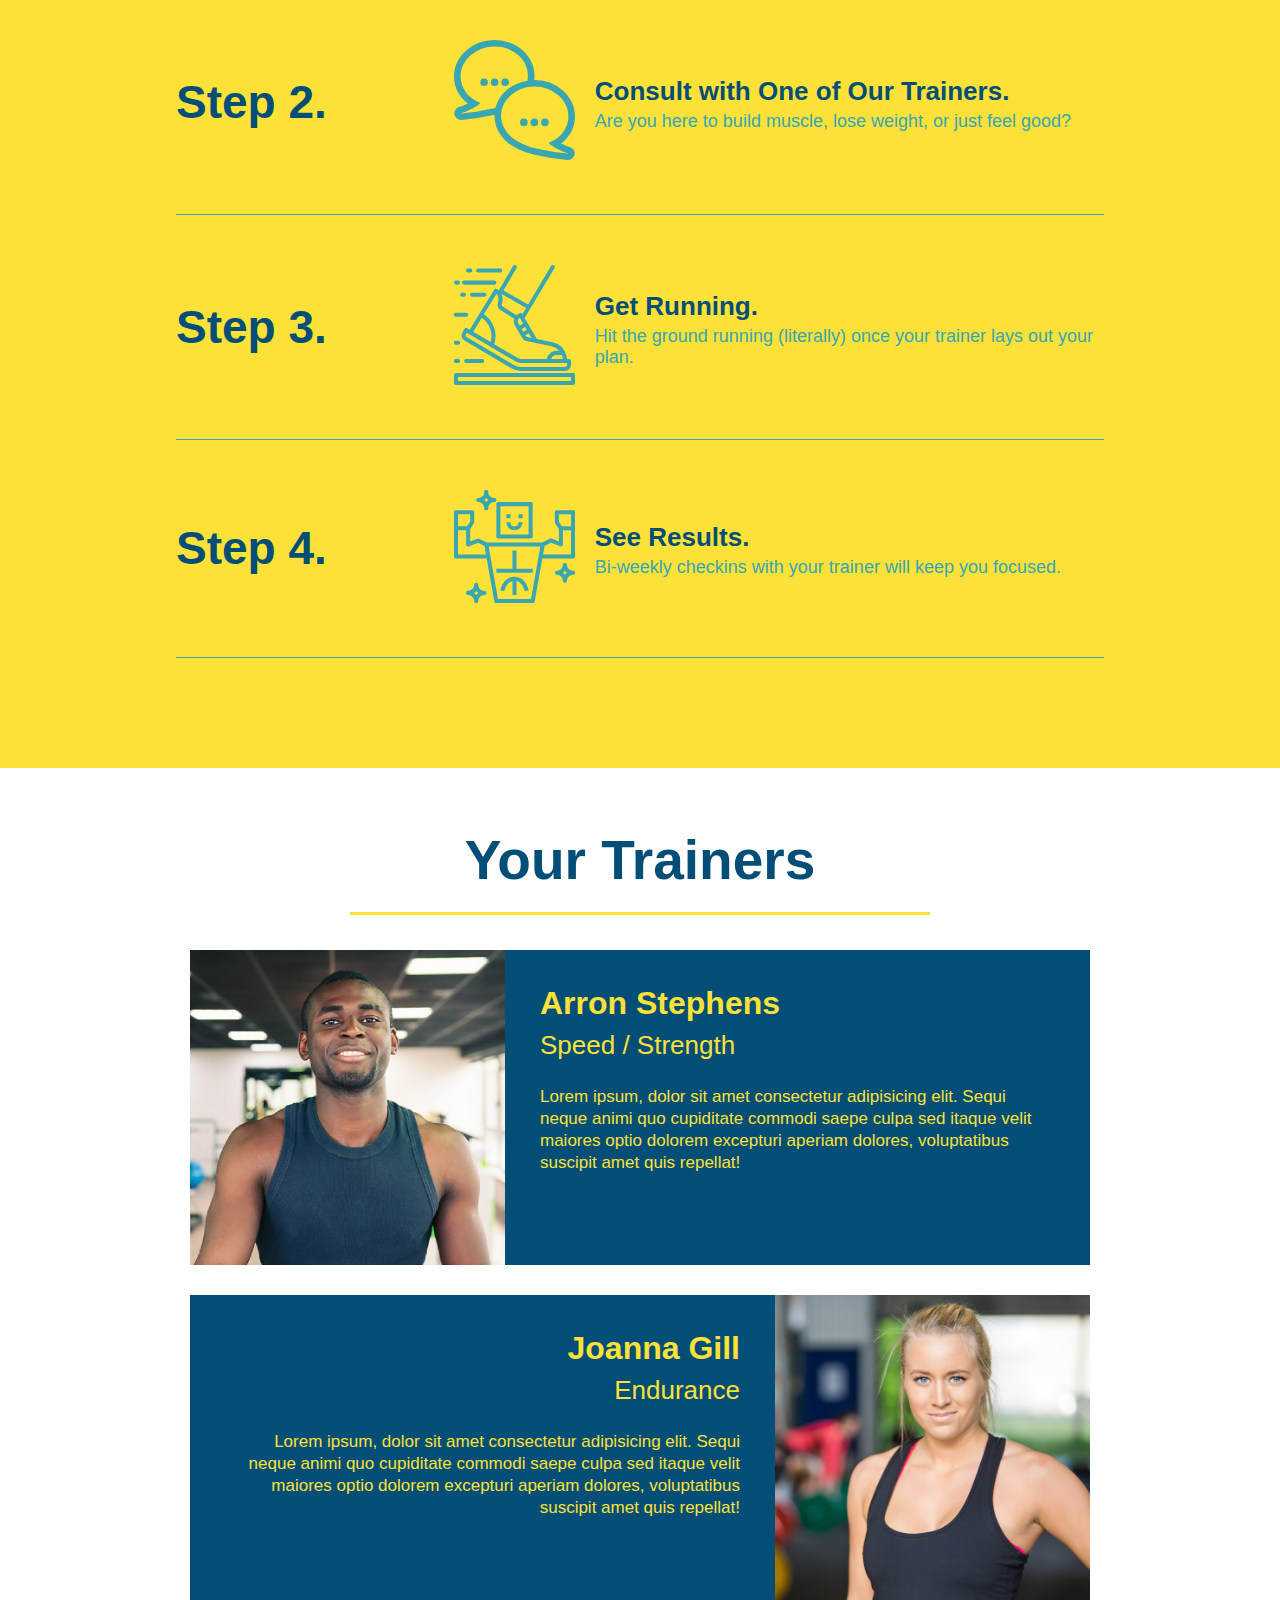
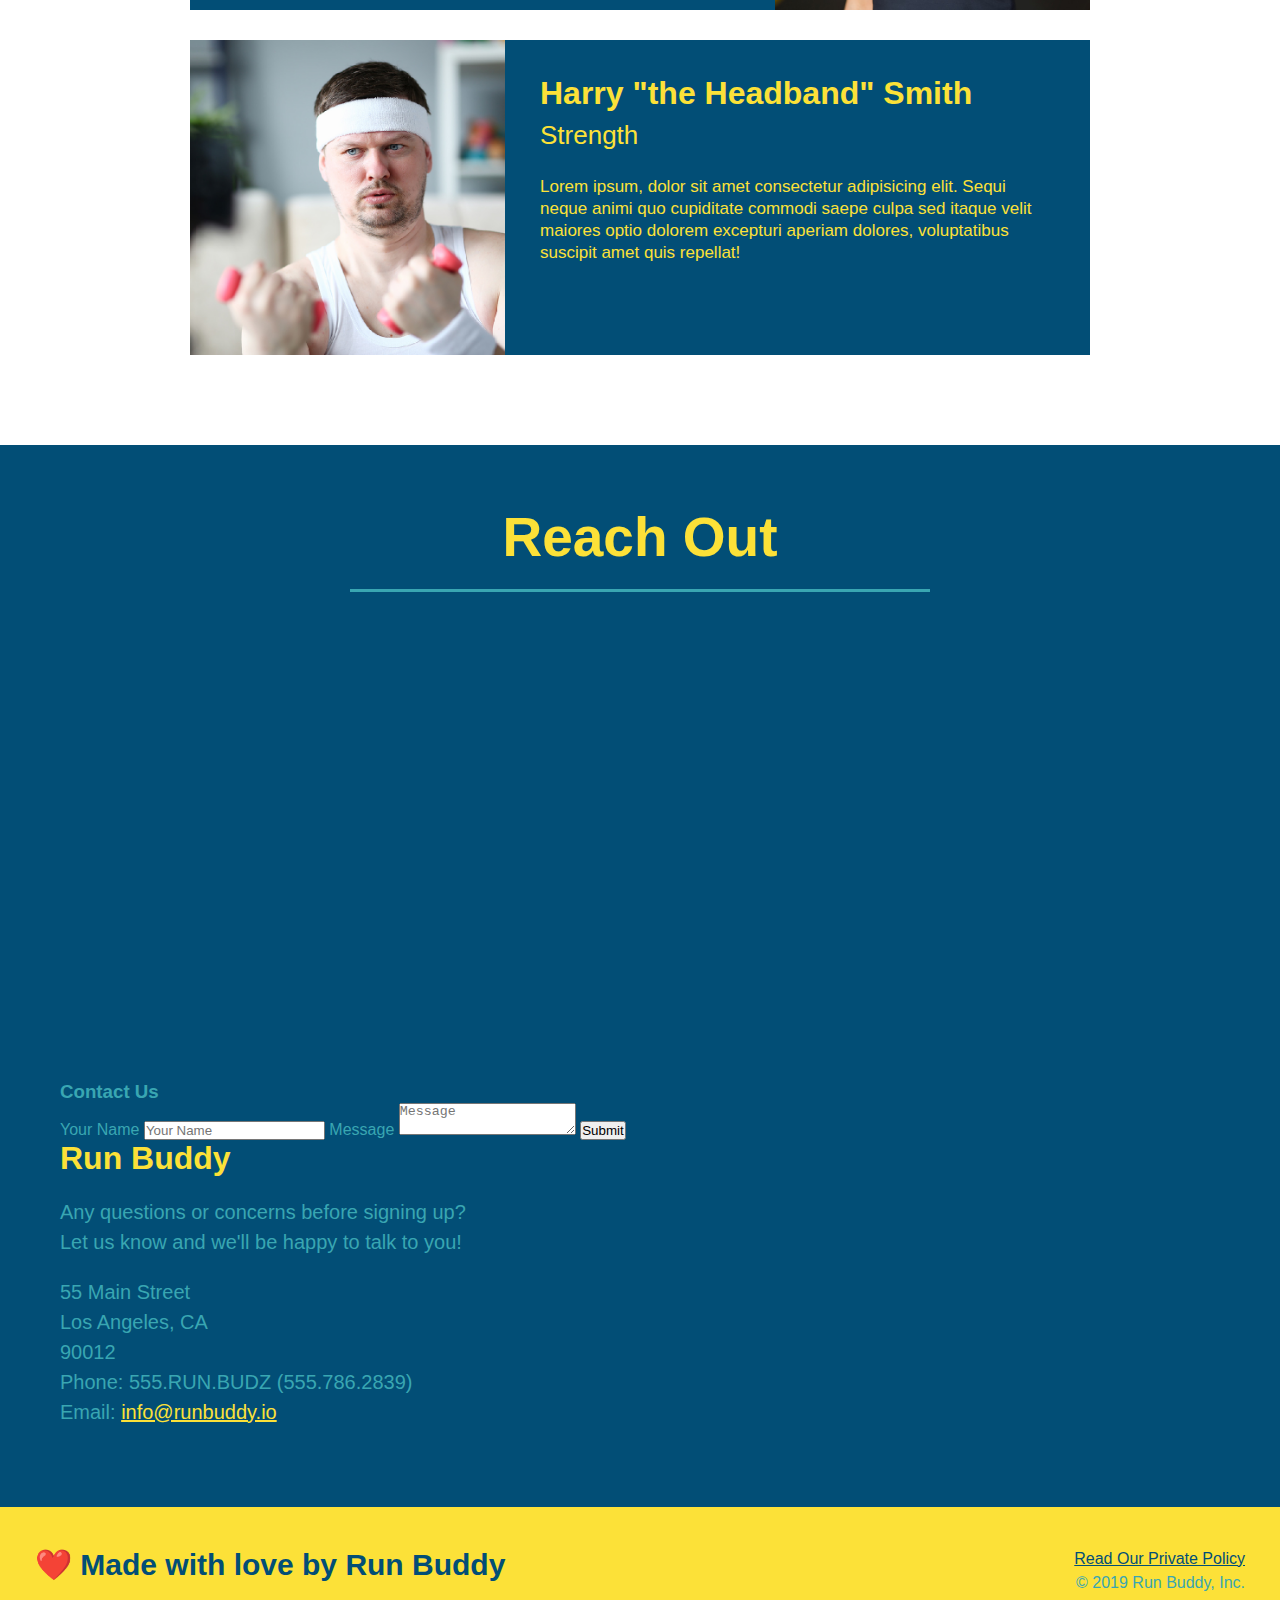
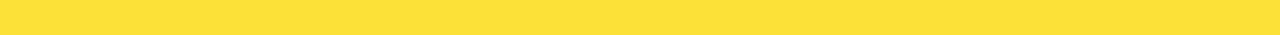
==== commit d5a54bc9: "add flexbox to steps" ====
--- a/index.html
+++ b/index.html
@@ -99,56 +99,88 @@
 
    <!--"What We Do" Section--> 
     <section id="what-we-do" class="intro">
-        <h2 class="section-title primary-border">What We Do</h2>
-
-        <p>
+        <div class="flex-row">
+            <h2 class="section-title primary-border">What We Do</h2>
+        </div>
+
+        <div class="flex-row">
+            <p>
             We are an organization focused on building community and meaningful experiences to help meet your health and fitness goals. 
-        </p>
+            </p>
+        </div>
 
     </section>
     
     <!--"What You Do" Section-->
     <section id="what-you-do" class="steps">
-        <h2 class="section-title secondary-border">What You Do</h2>
-
-        <div>
-            <!--Img Element - Step 1-->
-            <img src="./assets/images/step-1.svg" alt="" />
-
-            <h3> Step 1: <span>Fill Out the Form Above.</span></h3>
-            <p>You're already, so why not?</p>
-        </div>
-
-        <div>
-            <!--Img Element - Step 2-->
-            <img src="./assets/images/step-2.svg" alt="" />
-
-            <h3>Step 2: <span>Consult with One of Our Trainers.</span> </h3>
-            <p>
-                Are you here to build muscle, lose weight, or just feel good?
-            </p>
-        </div>
-
-        <div>
-            <!--Img Element - Step 3-->
-            <img src="./assets/images/step-3.svg" alt="" />
-
-            <h3>Step 3: <span>Get Running.</span></h3>
-            <p>Hit the ground running (literally) once your trainer lays out your plan.</p>
-        </div>
-
-        <div>
-            <!--Img Element - Step 4-->
-            <img src="./assets/images/step-4.svg" alt="" />
-
-            <h3>Step 4: <span>See Results.</span></h3>
-            <p>Bi-weekly checkins with your trainer will keep you focused.</p>
-        </div>
+        <div class="flex-row">
+            <h2 class="section-title secondary-border">What You Do</h2>
+        </div>
+
+        <!--Step 1-->
+        <div class="step">
+            <h3>Step 1.</h3>
+            <div class="step-info">
+              <div class="step-img">
+                <img src="./assets/images/step-1.svg" alt="" />
+              </div>
+              <div class="step-text">
+                <h4>Fill Out The Form Above</h4>
+                <p>You're already here, so why not?</p>
+              </div>
+            </div>
+        </div>
+
+        
+        <!--Step 2-->
+        <div class="step">
+            <h3>Step 2.</h3>
+            <div class="step-info">
+              <div class="step-img">
+                <img src="./assets/images/step-2.svg" alt="" />
+              </div>
+              <div class="step-text">
+                <h4>Consult with One of Our Trainers.</h4>
+                <p>Are you here to build muscle, lose weight, or just feel good?</p>
+              </div>
+            </div>
+        </div>
+
+        <!--Step 3-->
+        <div class="step">
+            <h3>Step 3.</h3>
+            <div class="step-info">
+              <div class="step-img">
+                <img src="./assets/images/step-3.svg" alt="" />
+              </div>
+              <div class="step-text">
+                <h4>Get Running.</h4>
+                <p>Hit the ground running (literally) once your trainer lays out your plan.</p>
+              </div>
+            </div>
+        </div>
+
+        <!--Step 4-->
+        <div class="step">
+            <h3>Step 4.</h3>
+            <div class="step-info">
+              <div class="step-img">
+                <img src="./assets/images/step-4.svg" alt="" />
+              </div>
+              <div class="step-text">
+                <h4>See Results.</h4>
+                <p>Bi-weekly checkins with your trainer will keep you focused.</p>
+              </div>
+            </div>
+        </div>
+
     </section> 
     
     <!--"Your Trainers" Section-->
     <section id="your-trainers" class="trainers">
-        <h2 class="section-title primary-border">Your Trainers</h2>
+        <div class="flex-row">
+            <h2 class="section-title primary-border">Your Trainers</h2>
+        </div>
 
         <!--Trainer 1 Bio-->
         <article class="trainer">
@@ -198,7 +230,9 @@
 
     <!--"Reach Out" Section-->
     <section id="reach-out" class="contact">
-        <h2 class="section-title secondary-border">Reach Out</h2>
+        <div class="flex-row">
+            <h2 class="section-title secondary-border">Reach Out</h2>
+        </div>
 
         <iframe src="https://www.google.com/maps/embed?pb=!1m18!1m12!1m3!1d3305.6772502439067!2d-118.24590588448773!3d34.05214928060603!2m3!1f0!2f0!3f0!3m2!1i1024!2i768!4f13.1!3m3!1m2!1s0x80c2c6492741cb23%3A0x133bd3d8127aee45!2s55%20S%20Main%20St%2C%20Los%20Angeles%2C%20CA%2090012!5e0!3m2!1sen!2sus!4v1639618636152!5m2!1sen!2sus" 
             width="600" 
--- a/assets/css/style.css
+++ b/assets/css/style.css
@@ -14,6 +14,10 @@
 header {
     padding: 20px 35px;
     background-color: #39a6b2;
+    /*Flexbox Enhancement*/
+    display: flex;
+    justify-content: space-between;
+    flex-wrap: wrap;
   }
 
 header h1 {
@@ -21,7 +25,6 @@
     font-size: 36px;
     color: #fce138;
     margin:0;
-    display: inline;
 }
 
 header a {
@@ -30,18 +33,22 @@
 }
 
 header nav {
-    float: right;
     margin: 7px 0;
 }
 
-header nav ul li {
-    display:inline;
+/*navigation felxbox enhancements*/
+header nav ul {
+    display: flex;
+    flex-wrap: wrap;
+    justify-content: space-between;
+    align-items: center;
+    list-style: none;
 }
 
 header nav ul li a {
     margin: 0 30px;
     font-weight: lighter;
-    font-size: 22px;
+    font-size: 1.55vw;
 }
 
 /* apply styles to <FOOTER> */
@@ -49,17 +56,19 @@
     background: #fce138;
     width: 100%;
     padding: 40px 35px;
+    /*footer flexbox enhancement*/
+    display: flex;
+    justify-content: space-between;
+    flex-wrap: wrap;
 }
 
 footer h2{
-    display: inline;
     color: #024e76;
     font-size: 30px;
     margin: 0;
 }
 
 footer div {
-    float: right;
     line-height: 1.5;
     text-align: right;
 }
@@ -76,23 +85,40 @@
 /* Section - Hero Style Start */
 .hero {
     background-image: url("../images/hero-bg.jpg");
-    height: 600px;
     background-size: cover;
     background-position: center;
-    position: relative;
-}
+    /* hero flexbox enhancement*/
+    display: flex;
+    justify-content: center;
+    flex-wrap: wrap;
+}
+
+/*hero call to action flexbox enhancements*/
+.hero-cta {
+    width: 35%;
+    text-align: right;
+    margin: 3.5%;
+    color: #fff;
+    font-size: 18px;
+    line-height: 1.3;
+  }
+
+  .hero-cta h2 {
+    font-style: italic;
+    font-size: 55px;
+    color: #fce138;
+  }
 /*Section - Hero Style End */
 
 /* Section - Hero Form Start */
 .hero-form {
     background-color: #fce138;
     padding: 20px;
-    width: 500px;
     color: #024e76;
     border: solid 3px #024e76;
-    position: absolute;
-    bottom: 120px;
-    right: 140px;
+    /*hero-form flexbox enhancements*/
+    width: 40%;
+    margin: 3.5%;
 }
 
 .hero-form h3 {
@@ -128,9 +154,6 @@
 /* HERO STYLES END */
 
 /* WHAT WE DO - INTRO STYLES - START */
-.intro {
-    text-align: center;
-}
 
 .steps h2 {
     font-size: 55px;
@@ -148,11 +171,11 @@
     width: 80%;
     font-size: 20px;
     margin: 0 auto;
+    text-align: center;
 }
 
 /* What You Do - STEPS STYLES - START */
 .steps {
-    text-align: center;
     background: #fce138;
 }
 
@@ -165,38 +188,66 @@
     border-color: #39a6b2;
 }
 
-.steps div {
-    margin-bottom: 80px;
-  }
-  
-  .steps img {
-    width: 15%;
-    margin: 10px 0;
-  }
-  
-  .steps h3 {
+
+  /*step flexbox enhancement*/
+  .step {
+    margin: 50px auto;
+    padding-bottom: 50px;
+    width: 80%;
+    border-bottom: 1px solid #39a6b2;
+    display: flex;
+    flex-wrap: wrap;
+    align-items: center;
+    justify-content: space-between;
+  }
+
+  .step h3 {
     color: #024e76;
     font-size: 46px;
-    margin-top: 10px;
-  }
-  
-  .steps p {
+    flex: 1 30%;
+  }
+  
+  .step-text p {
     color: #39a6b2;
-    font-size: 23px;
-  }
-
-  .steps span {
-      font-size: 38px;
+    font-size: 18px;
+  }
+
+  .step-text h4 {
+    font-size: 26px;
+    line-height: 1.5;
+    color: #024e76;
+  }
+
+  .step-info {
+      flex: 2 70%;
+      display: flex;
+      flex-wrap: wrap;
+      align-items: center;
+  }
+
+  .step-img {
+    flex: 1 12%;
+    margin-right: 20px;
+  }
+
+  .step-text {
+    flex: 12;
+  }
+
+  .step-img img {
+    max-width: 100%;
   }
 
 /* CSS Consolidation of Headings & Classes*/
 .section-title {
     font-size: 55px;
     color: #024e76;
-    margin-bottom: 35px;
-    padding: 0 100px 20px 100px;
-    display: inline-block;
     border-bottom: 3px solid;
+    /*section-title flexbox enhancements*/
+    padding-bottom: 20px;
+    text-align: center;
+    margin: 0 auto 35px auto;
+    width: 50%;
 }
 
 .primary-border {
@@ -209,7 +260,7 @@
 
 /* Trainer Section Style - START */
 .trainers {
-    text-align: center;
+    
 }
 
 .trainer {
@@ -257,7 +308,6 @@
 
   /* REACH OUT STYLES START */
   .contact {
-      text-align: center;
       background: #024e76;
   }
 
@@ -318,3 +368,8 @@
     font-size: 20px;
     color: red;
   }
+
+  /*Flexbox Enhancement Styles*/
+  .flex-row {
+    display: flex;
+  }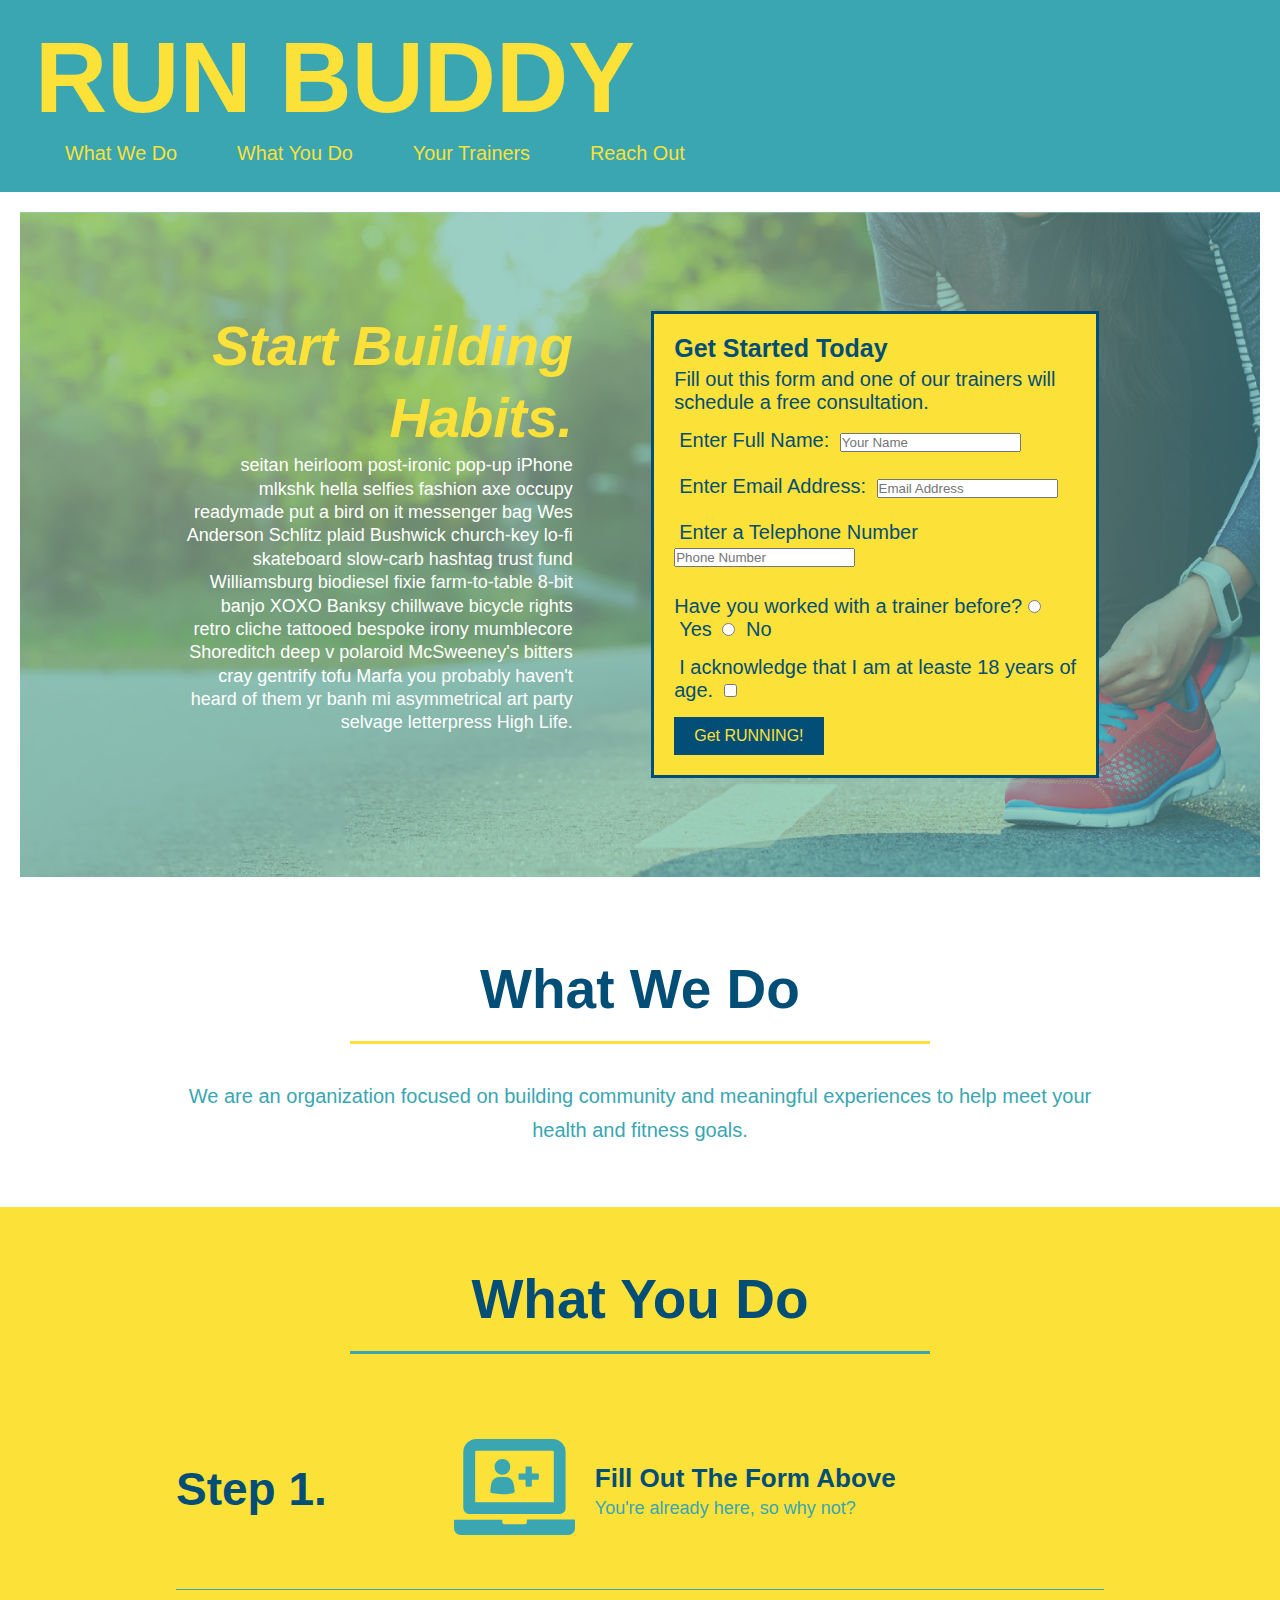
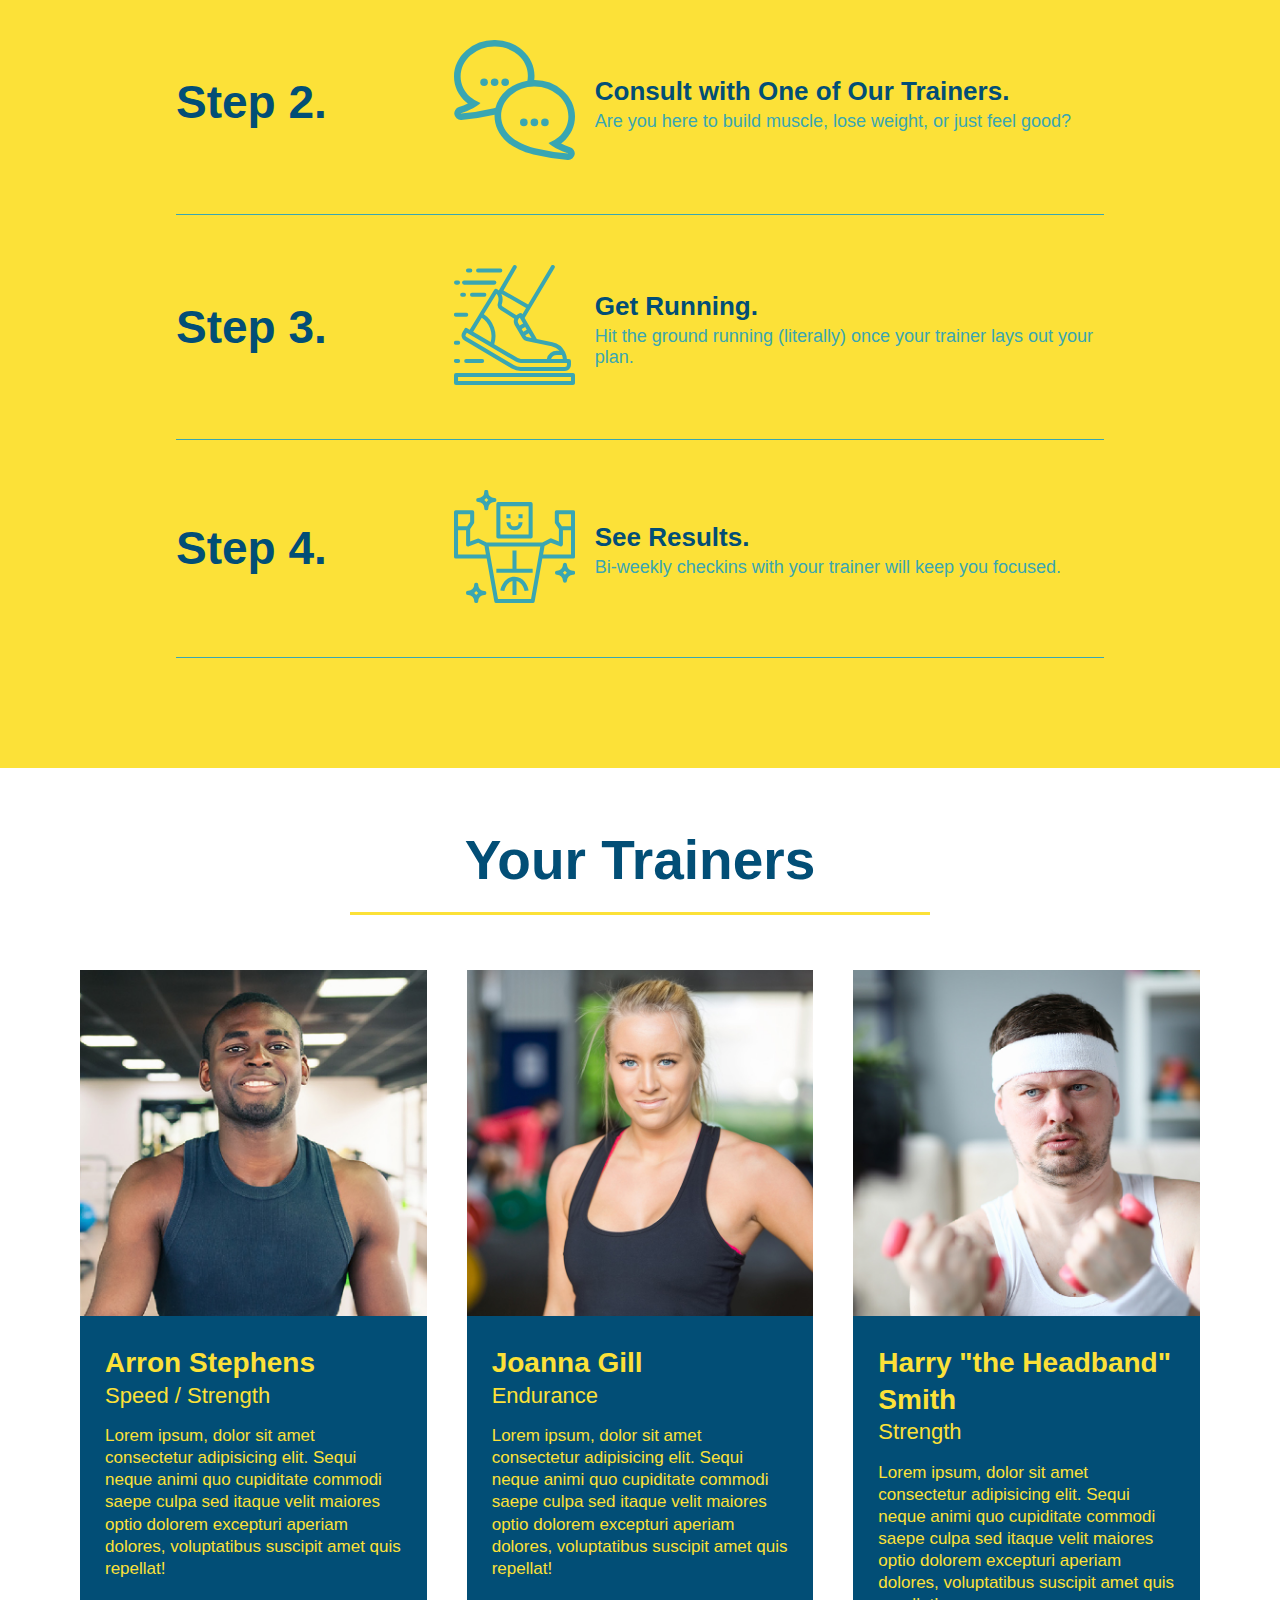
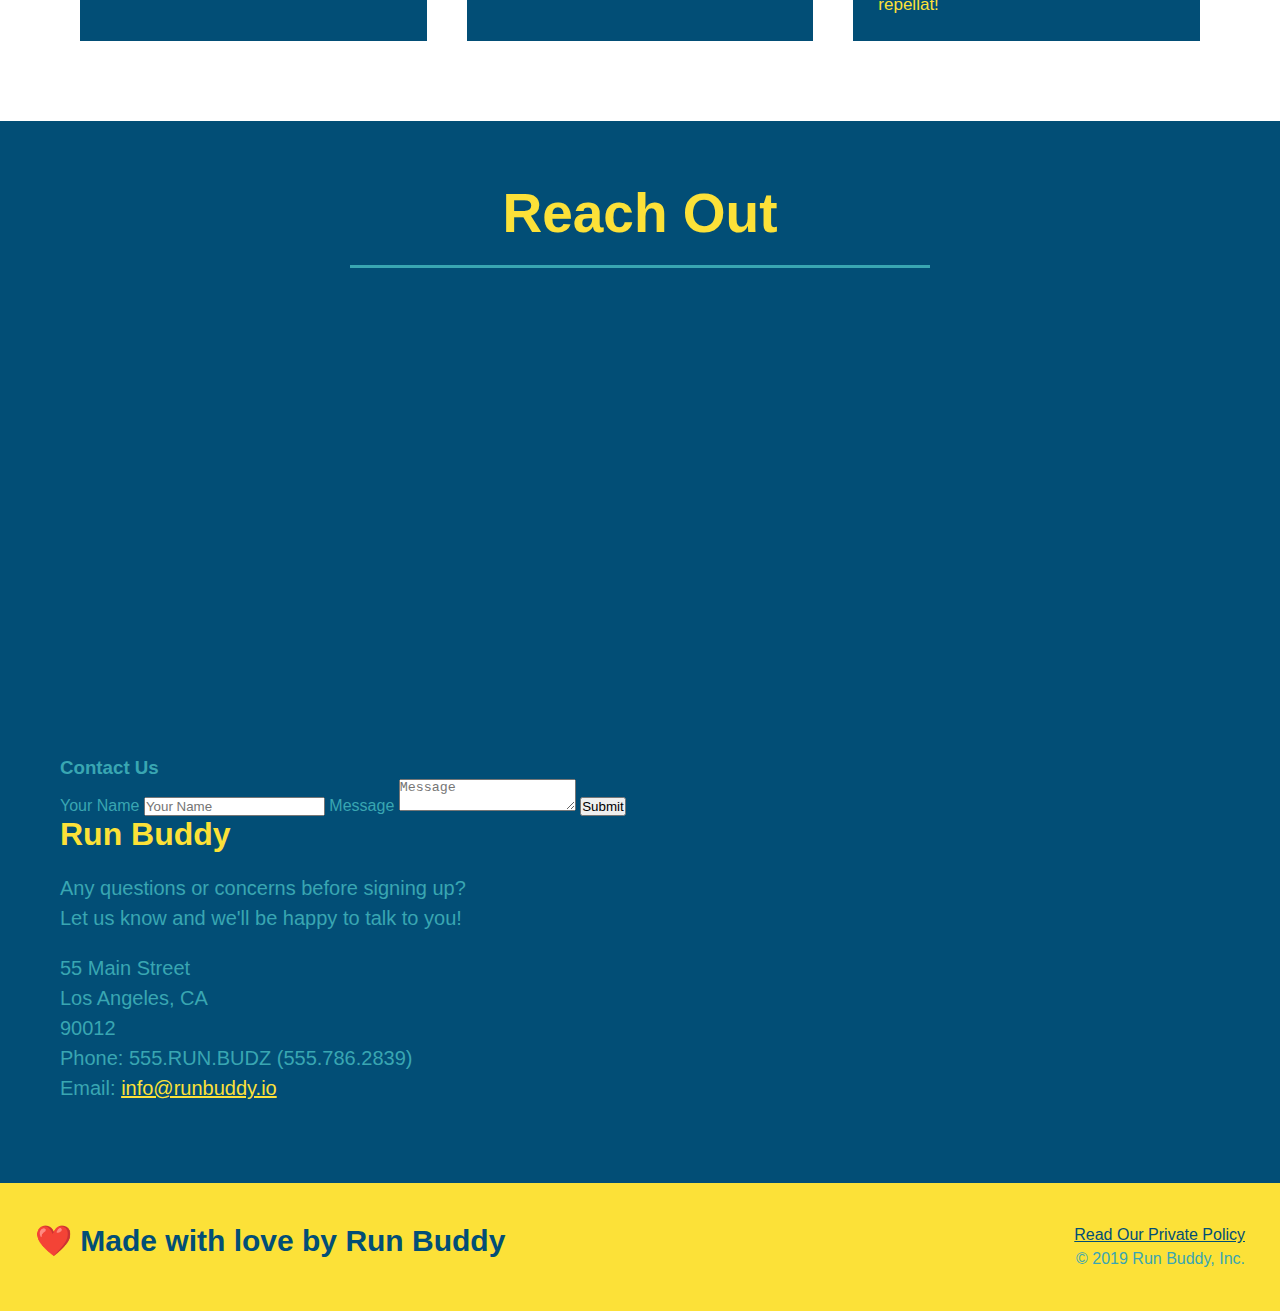
==== commit 42e9ddae: "add flexbox to the trainers" ====
--- a/index.html
+++ b/index.html
@@ -177,54 +177,61 @@
     </section> 
     
     <!--"Your Trainers" Section-->
-    <section id="your-trainers" class="trainers">
+    <section id="your-trainers">
         <div class="flex-row">
             <h2 class="section-title primary-border">Your Trainers</h2>
         </div>
 
         <!--Trainer 1 Bio-->
-        <article class="trainer">
-            <img src="./assets/images/trainer-1.jpg" alt="Arron Stephens in his workout gear, ready to pump iron." />
-
-            <div class="trainer-bio text-left">
-                <h3>Arron Stephens</h3>
-                <h4>Speed / Strength</h4>
-
-                <p>
-                    Lorem ipsum, dolor sit amet consectetur adipisicing elit. Sequi neque animi quo cupiditate commodi saepe culpa sed
-                    itaque velit maiores optio dolorem excepturi aperiam dolores, voluptatibus suscipit amet quis repellat!
-                </p>
-            </div>
-        </article>
+        <div class="trainers" >
+            <article class="trainer">
+                <img src="./assets/images/trainer-1.jpg" alt="Arron Stephens in his workout gear, ready to pump iron." />
+
+                <div class="trainer-bio">
+                    <h3 class="trainer-name">Arron Stephens</h3>
+                    <h4 class="trainer-role">Speed / Strength</h4>
+
+                    <p>
+                        Lorem ipsum, dolor sit amet consectetur adipisicing elit. Sequi neque animi quo cupiditate commodi saepe culpa sed
+                        itaque velit maiores optio dolorem excepturi aperiam dolores, voluptatibus suscipit amet quis repellat!
+                    </p>
+                </div>
+            </article>
+        
 
         <!-- Trainer 2 Bio -->
-        <article class="trainer">
-            
-            <div class="trainer-bio text-right">
-                <h3>Joanna Gill</h3>
-                <h4>Endurance</h4>
-                <p>
-                    Lorem ipsum, dolor sit amet consectetur adipisicing elit. Sequi neque animi quo cupiditate commodi saepe culpa sed
-                    itaque velit maiores optio dolorem excepturi aperiam dolores, voluptatibus suscipit amet quis repellat!
-                </p>
-            </div>
-            
-            <img src="./assets/images/trainer-2.jpg" alt="Joanna Gill cooling off after a workout" />
-        </article>
+        
+            <article class="trainer">
+                <img src="./assets/images/trainer-2.jpg" alt="Joanna Gill cooling off after a workout" />
+
+                <div class="trainer-bio">
+                    <h3 class="trainer-name">Joanna Gill</h3>
+                    <h4 class="trainer-role">Endurance</h4>
+                    <p>
+                        Lorem ipsum, dolor sit amet consectetur adipisicing elit. Sequi neque animi quo cupiditate commodi saepe culpa sed
+                        itaque velit maiores optio dolorem excepturi aperiam dolores, voluptatibus suscipit amet quis repellat!
+                    </p>
+                </div>
+               
+            </article>
+        
   
         <!-- Trainer 3 Bio -->
-        <article class="trainer">
-            <img src="./assets/images/trainer-3.jpg" alt="Harry Smith wearing a headband and lifting comically small pink weights" />
-            
-            <div class="trainer-bio text-left">
-                <h3>Harry "the Headband" Smith</h3>
-                <h4>Strength</h4>
-                <p>
-                    Lorem ipsum, dolor sit amet consectetur adipisicing elit. Sequi neque animi quo cupiditate commodi saepe culpa sed
-                    itaque velit maiores optio dolorem excepturi aperiam dolores, voluptatibus suscipit amet quis repellat!
-                </p>
-            </div>
-        </article>
+        
+            <article class="trainer">
+                <img src="./assets/images/trainer-3.jpg" alt="Harry Smith wearing a headband and lifting comically small pink weights" />
+                
+                <div class="trainer-bio">
+                    <h3 class="trainer-name">Harry "the Headband" Smith</h3>
+                    <h4 class="trainer-role">Strength</h4>
+                    <p>
+                        Lorem ipsum, dolor sit amet consectetur adipisicing elit. Sequi neque animi quo cupiditate commodi saepe culpa sed
+                        itaque velit maiores optio dolorem excepturi aperiam dolores, voluptatibus suscipit amet quis repellat!
+                    </p>
+                </div>
+            </article>
+        </div>
+   
 
     </section> 
 
--- a/assets/css/style.css
+++ b/assets/css/style.css
@@ -260,51 +260,44 @@
 
 /* Trainer Section Style - START */
 .trainers {
-    
+    width: 100%;
+    margin: 0 auto;
+    display: flex;
+    flex-wrap: wrap;
+    justify-content: space-around;
 }
 
 .trainer {
-    width: 900px;
-    margin: 0 auto 30px auto;
+    margin: 20px;
     background: #024e76;
     color: #fce138;
-    overflow: auto;
+    flex: 1;
 }
 
 .trainer img {
-    width: 35%;
-    float: left;
+    width: 100%;
 }
 
 .trainer-bio {
-    padding: 35px;
-    float: left;
-    width: 65%;
+    padding: 25px;
+    line-height: 1.3;
 }
 
 .trainer-bio h3 {
-    font-size: 32px;
-    margin-bottom: 8px;
+    font-size: 28px;
   }
   
 .trainer-bio h4 {
     font-weight: lighter;
-    font-size: 26px;
-    margin-bottom: 25px;
+    font-size: 22px;
+    margin-bottom: 15px;
   }
   
 .trainer-bio p {
     font-size: 17px;
-    line-height: 1.3;
-  }
-
-.text-left {
-    text-align: left;
-  }
-  
-.text-right {
-    text-align: right;
-  }
+  }
+
+
 
   /* REACH OUT STYLES START */
   .contact {
@@ -369,6 +362,14 @@
     color: red;
   }
 
+  .text-left {
+    text-align: left;
+  }
+  
+.text-right {
+    text-align: right;
+  }
+
   /*Flexbox Enhancement Styles*/
   .flex-row {
     display: flex;
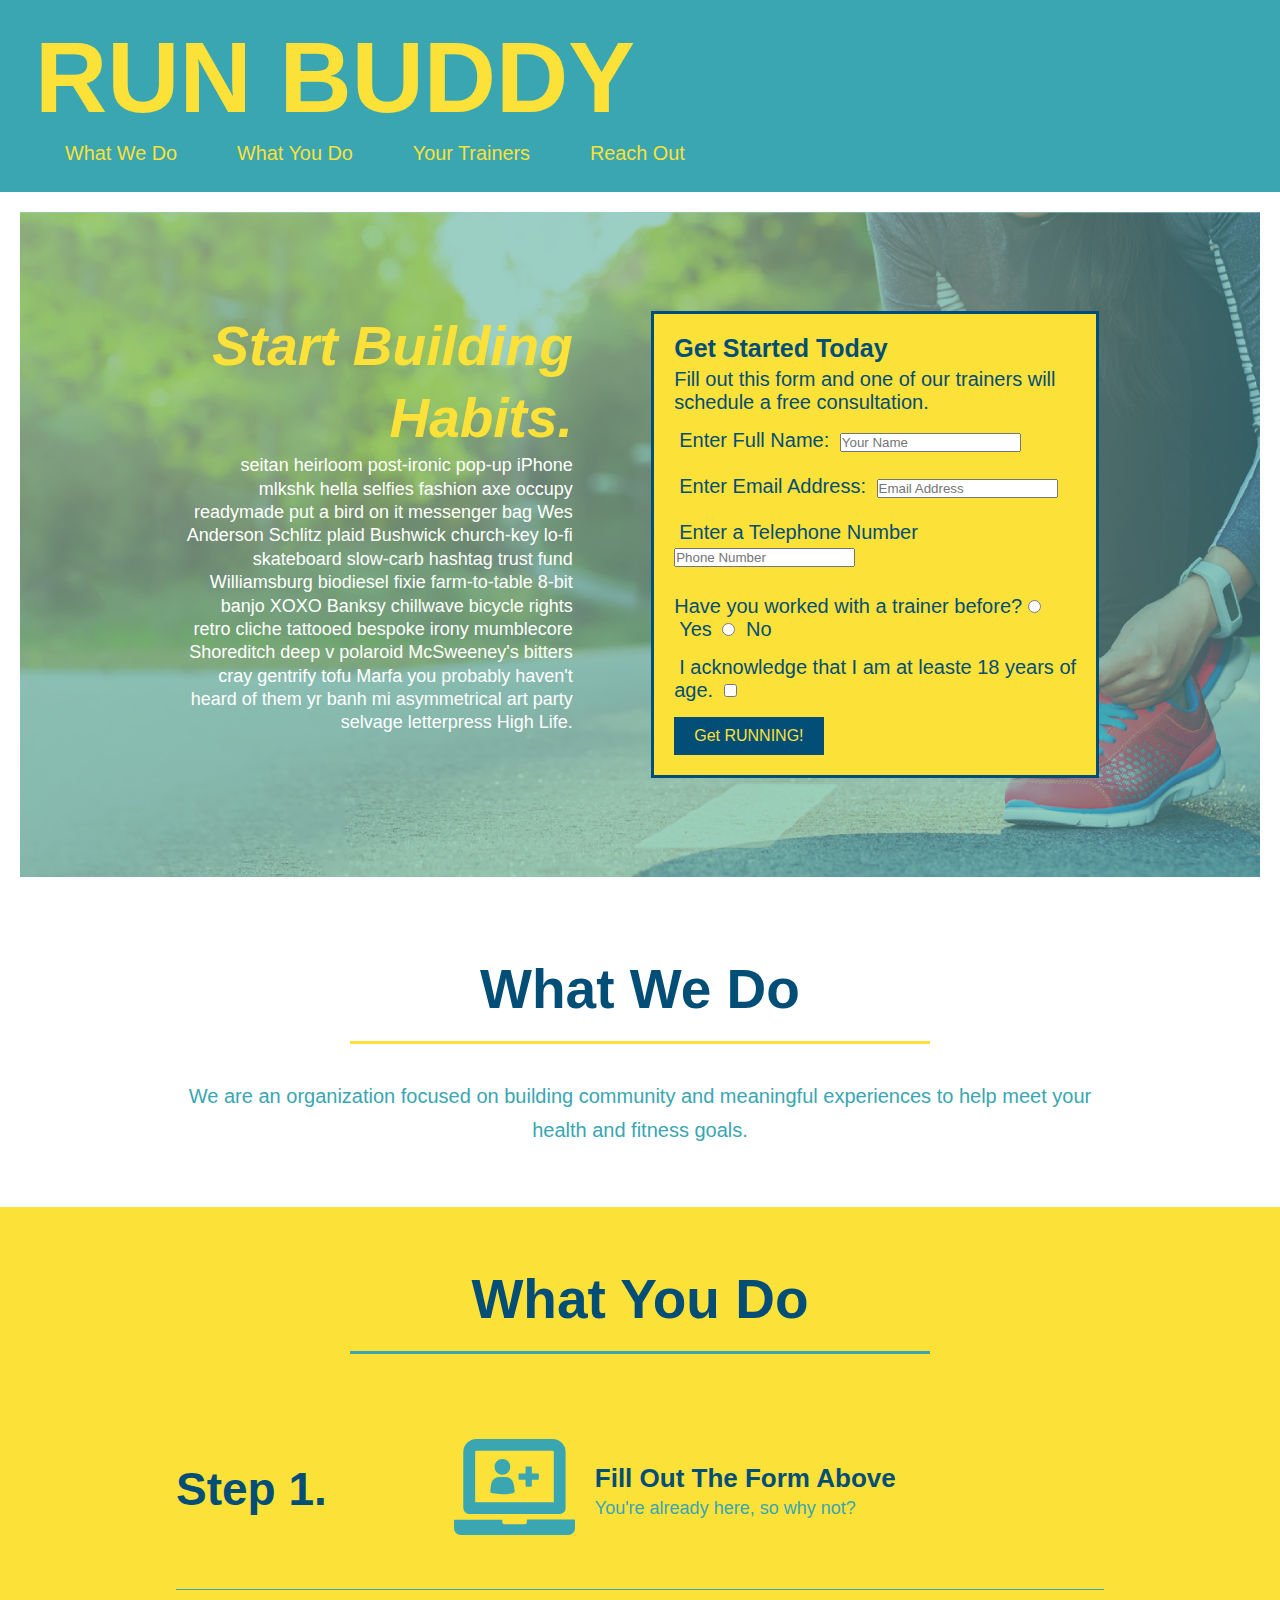
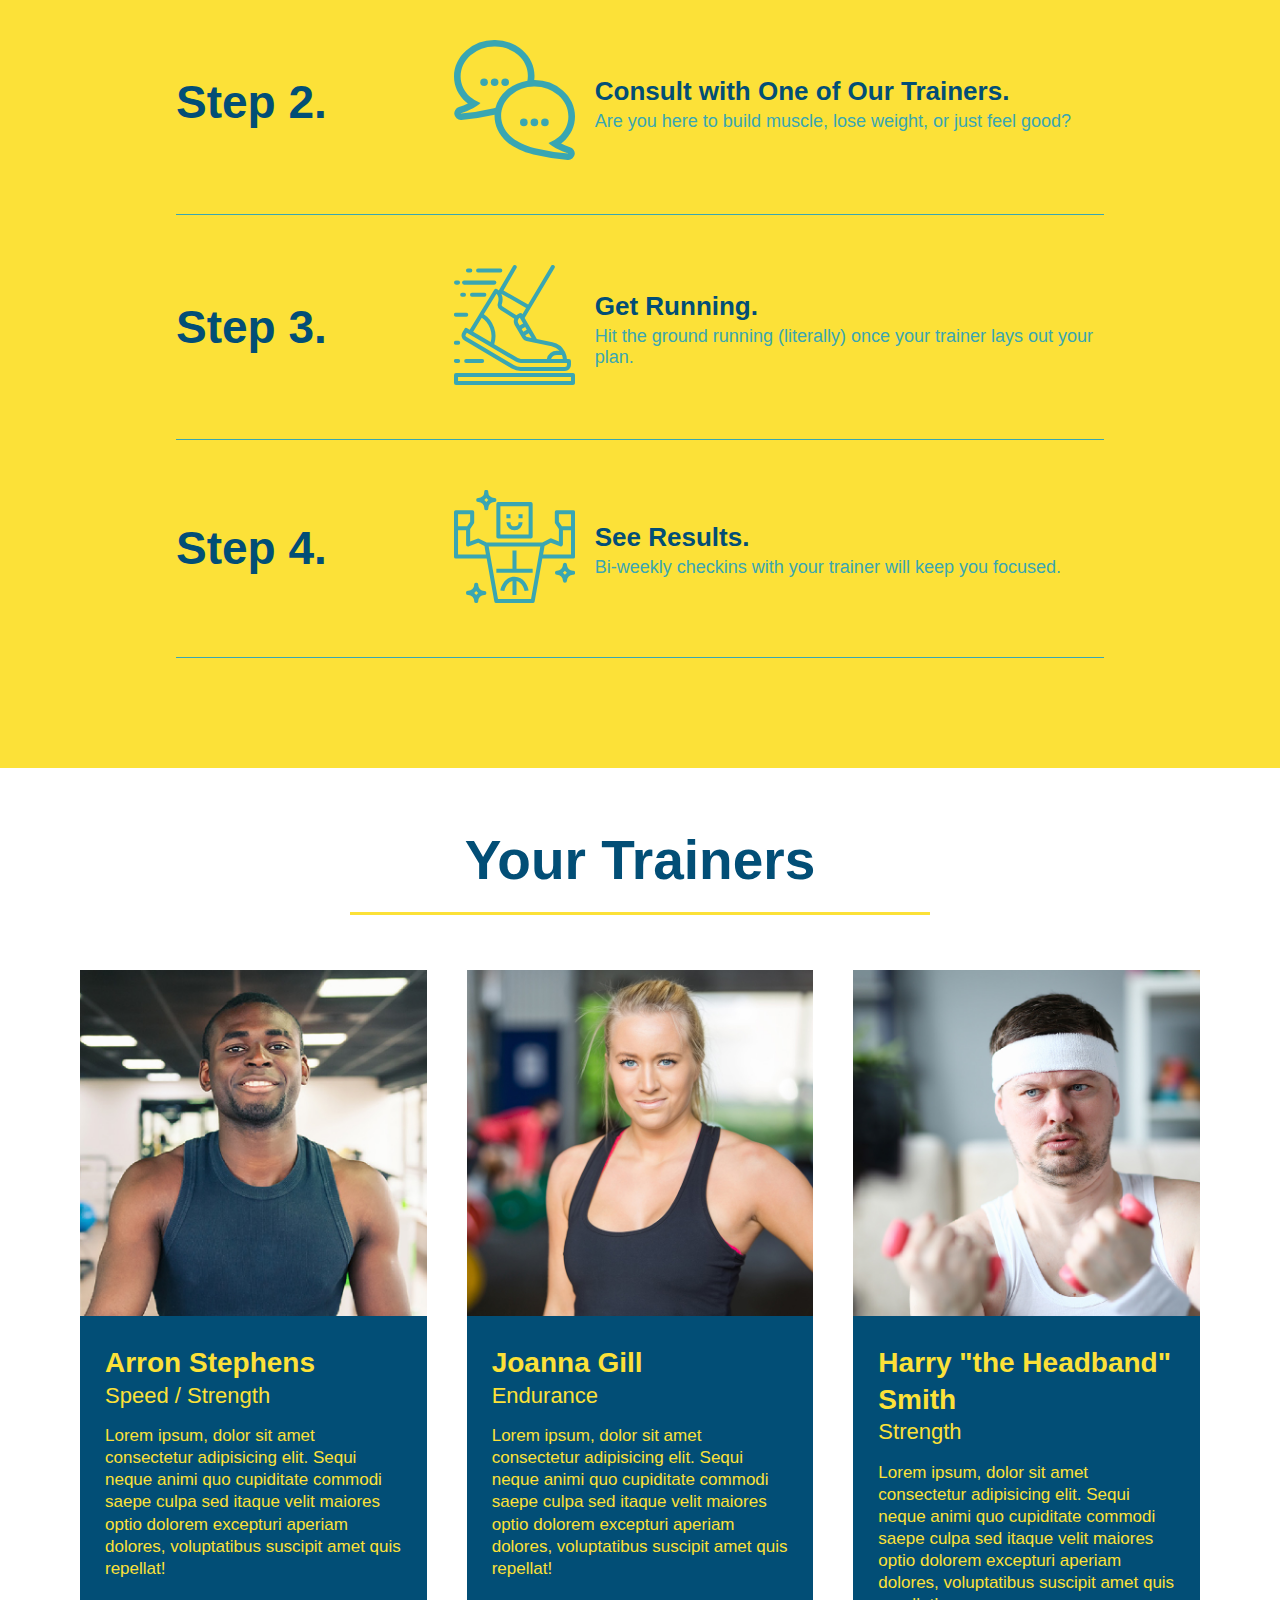
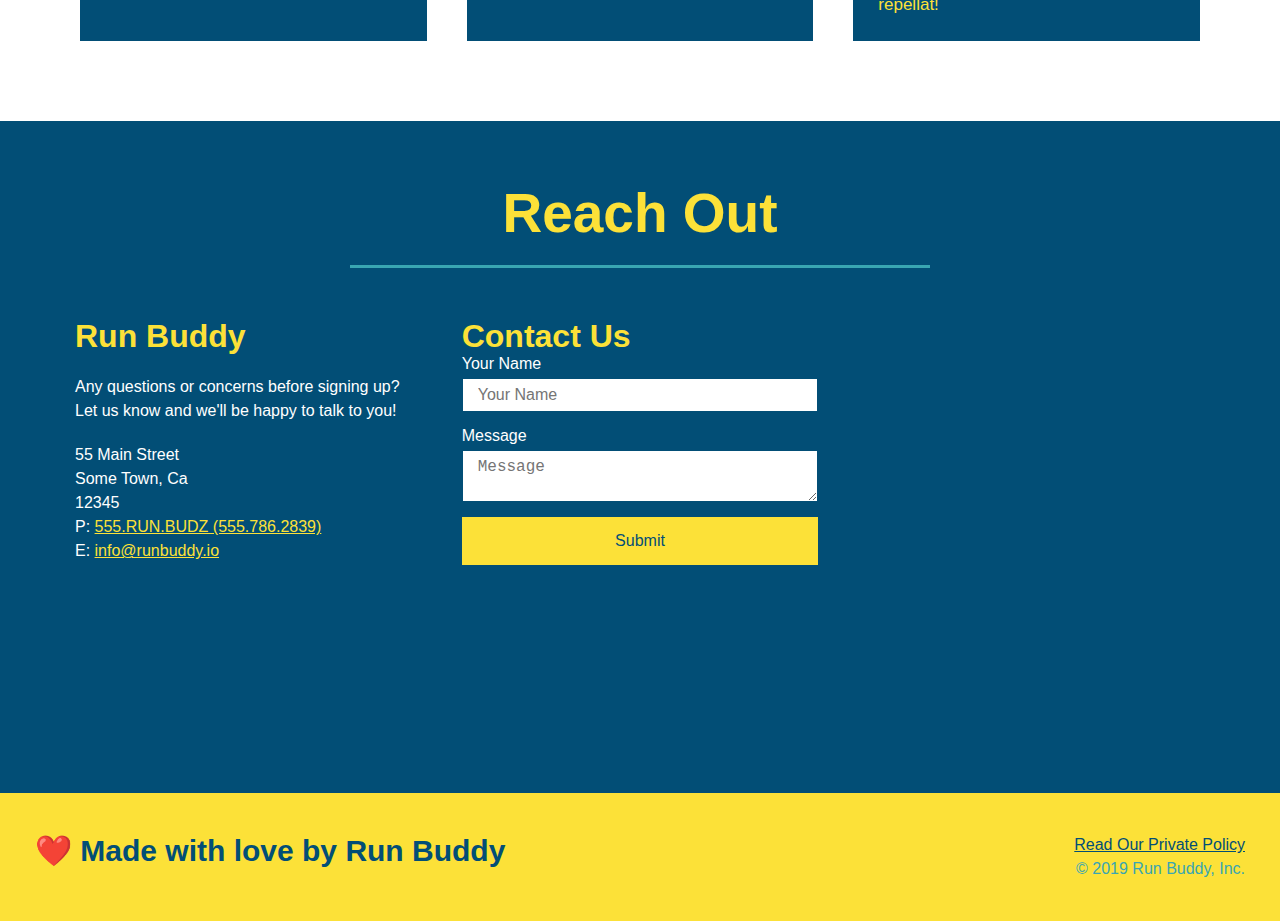
==== commit 1a2f66e2: "add flexbox to reach out contact section" ====
--- a/index.html
+++ b/index.html
@@ -240,47 +240,45 @@
         <div class="flex-row">
             <h2 class="section-title secondary-border">Reach Out</h2>
         </div>
-
-        <iframe src="https://www.google.com/maps/embed?pb=!1m18!1m12!1m3!1d3305.6772502439067!2d-118.24590588448773!3d34.05214928060603!2m3!1f0!2f0!3f0!3m2!1i1024!2i768!4f13.1!3m3!1m2!1s0x80c2c6492741cb23%3A0x133bd3d8127aee45!2s55%20S%20Main%20St%2C%20Los%20Angeles%2C%20CA%2090012!5e0!3m2!1sen!2sus!4v1639618636152!5m2!1sen!2sus" 
-            width="600" 
-            height="450" 
-            style="border:0;" 
-            allowfullscreen="" 
-            loading="lazy">
-            </iframe>
         
         <!--Contact Form Enhacnement-->
-        <div class="contact-form">
-            <h3>Contact Us</h3>
-            <form>
+        <div class="contact-info">
+            <div>
+              <h3>Run Buddy</h3>
+              <p>
+                Any questions or concerns before signing up?
+                <br />
+                Let us know and we'll be happy to talk to you!
+              </p>
+          
+              <address>
+                55 Main Street <br />
+                Some Town, Ca <br />
+                12345 <br />
+                P: <a href="tel:555.786.2839">555.RUN.BUDZ (555.786.2839)</a><br />
+                E: <a href="mailto://info@runbuddy.io">info@runbuddy.io</a>
+              </address>
+          
+            </div>
+          
+            <div class="contact-form">
+              <h3>Contact Us</h3>
+              <form>
                 <label for="contact-name">Your Name</label>
                 <input type="text" id="contact-name" placeholder="Your Name" />
-              
+          
                 <label for="contact-message">Message</label>
                 <textarea id="contact-message" placeholder="Message"></textarea>
-              
+          
                 <button type="submit">Submit</button>
-                </form>
-        </div>
-
-        <div class="contact-info">
-
-            <h3>Run Buddy</h3>
-            <p>
-                Any questions or concerns before signing up?
-                <br/>
-                Let us know and we'll be happy to talk to you!
-            </p>
-
-        <address>
-            55 Main Street <br/>
-            Los Angeles, CA <br/>
-            90012 <br/>
-            Phone: 555.RUN.BUDZ (555.786.2839) <br/>
-            Email: <a href="mailto:info@runbuddy.io">info@runbuddy.io</a>
-        </address>
-
-        </div>
+              </form>
+            </div>
+          
+            <iframe
+              src="https://www.google.com/maps/embed?pb=!1m18!1m12!1m3!1d3305.6772502439067!2d-118.24590588448773!3d34.05214928060603!2m3!1f0!2f0!3f0!3m2!1i1024!2i768!4f13.1!3m3!1m2!1s0x80c2c6492741cb23%3A0x133bd3d8127aee45!2s55%20S%20Main%20St%2C%20Los%20Angeles%2C%20CA%2090012!5e0!3m2!1sen!2sus!4v1639618636152!5m2!1sen!2sus" 
+              frameborder="0" style="border:0" allowfullscreen></iframe>
+          
+          </div>
     </section> 
 
     <!--footer-->
--- a/assets/css/style.css
+++ b/assets/css/style.css
@@ -299,7 +299,7 @@
 
 
 
-  /* REACH OUT STYLES START */
+  /* REACH OUT STYLES START with Flex Box Enhancement */
   .contact {
       background: #024e76;
   }
@@ -308,18 +308,23 @@
       color: #fce138;
   }
 
+  .contact-info {
+    display: flex;
+    justify-content: space-between;
+    flex-wrap: wrap;
+  }
+
+  .contact-info > * {
+    flex: 1;
+    margin: 15px;
+  }
+
   .contact-info iframe {
-      width: 400px;
       height: 400px;
       display: inline-block;
   }
 
   .contact-info div {
-    width: 410px;
-    display: inline-block;
-    vertical-align: top;
-    text-align: left;
-    margin: 30px 0 0 60px;
     color: white;
   }
 
@@ -331,19 +336,40 @@
   .contact-info p {
     margin: 20px 0;
     line-height: 1.5;
-    font-size: 20px;
+    font-size: 16px;
     font-style: normal;
   }
 
  .contact-info address {
     margin: 20px 0;
     line-height: 1.5;
-    font-size: 20px;
+    font-size: 16px;
     font-style: normal;
   }
 
   .contact-info a {
     color: #fce138;
+  }
+
+  .contact-form input, .contact-form textarea {
+    border: 1px solid #024e76;
+    display: block;
+    padding: 7px 15px;
+    font-size: 16px;
+    color: #024e76;
+    width: 100%;
+    margin-bottom: 15px;
+    margin-top: 5px;
+  }
+
+  .contact-form button {
+    width: 100%;
+    border: none;
+    background: #fce138;
+    color: #024e76;
+    text-align: center;
+    padding: 15px 0;
+    font-size: 16px;
   }
 
 /* homepage hero */
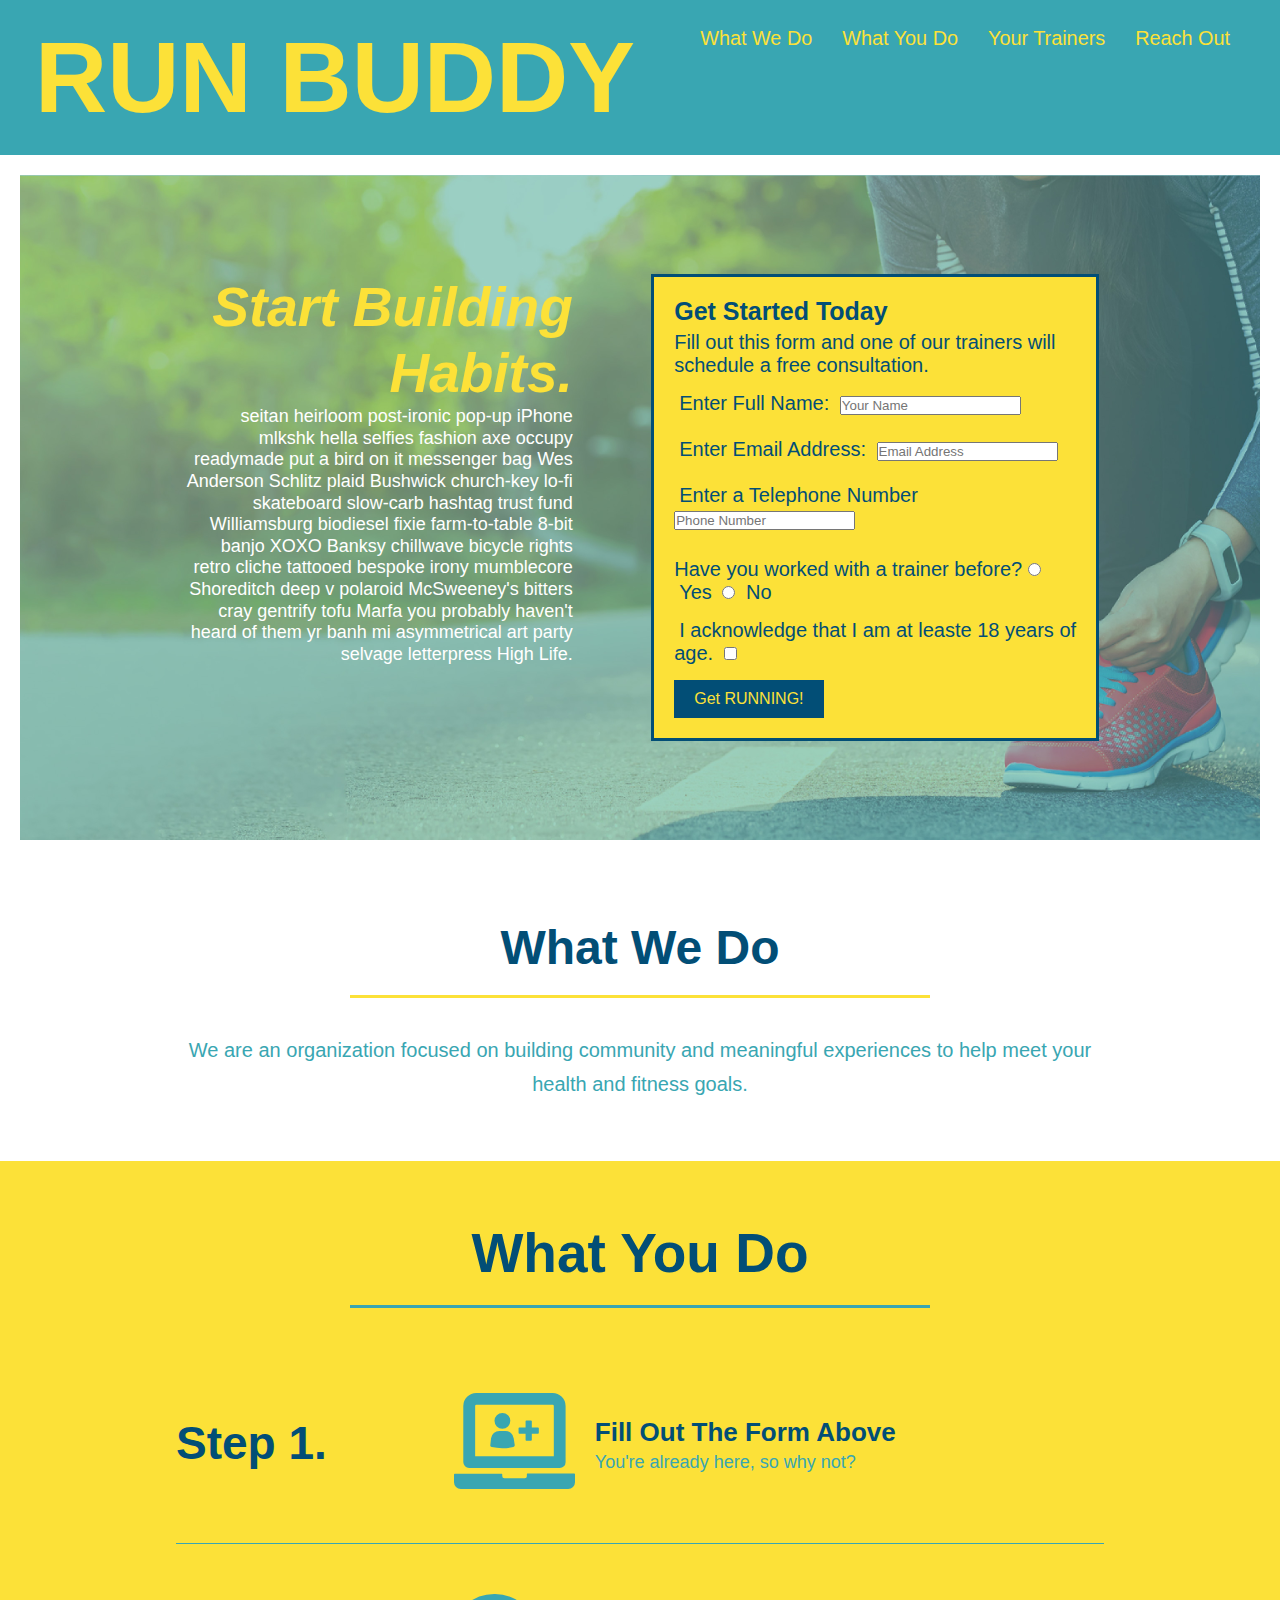
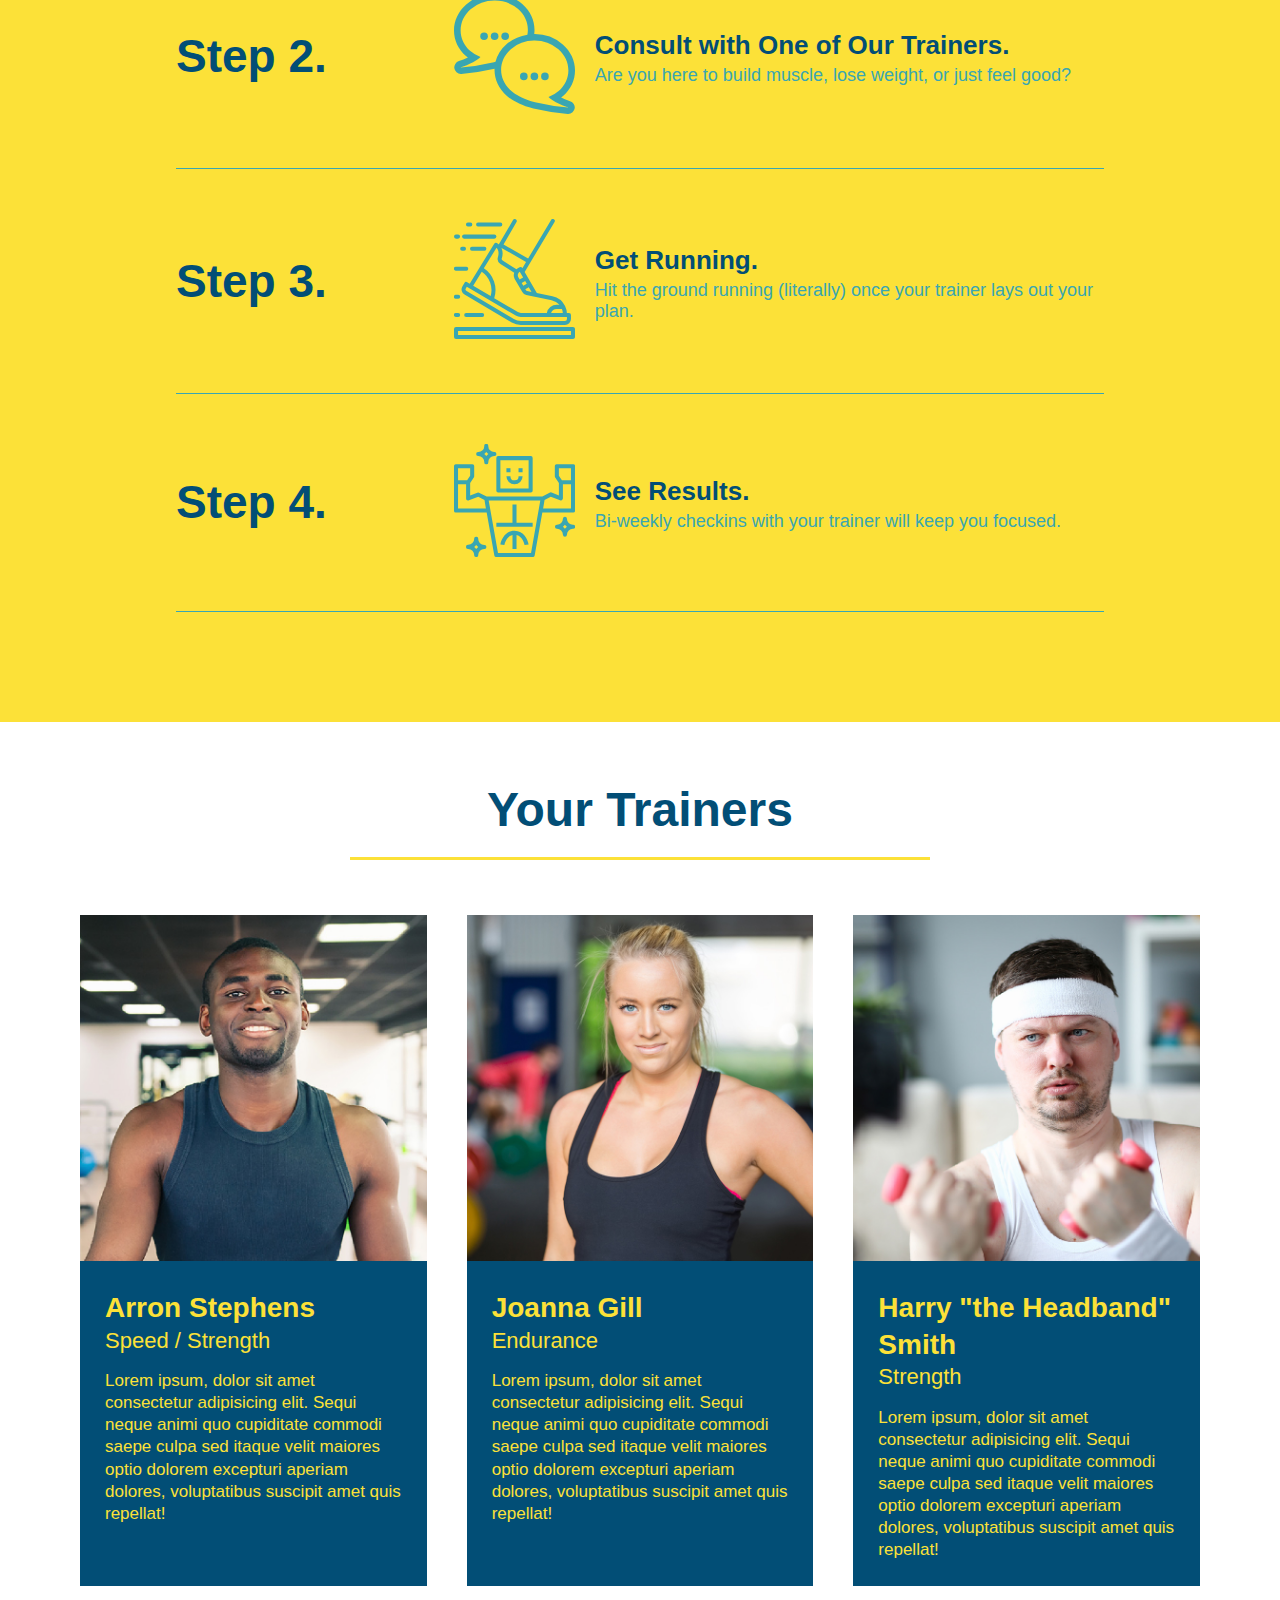
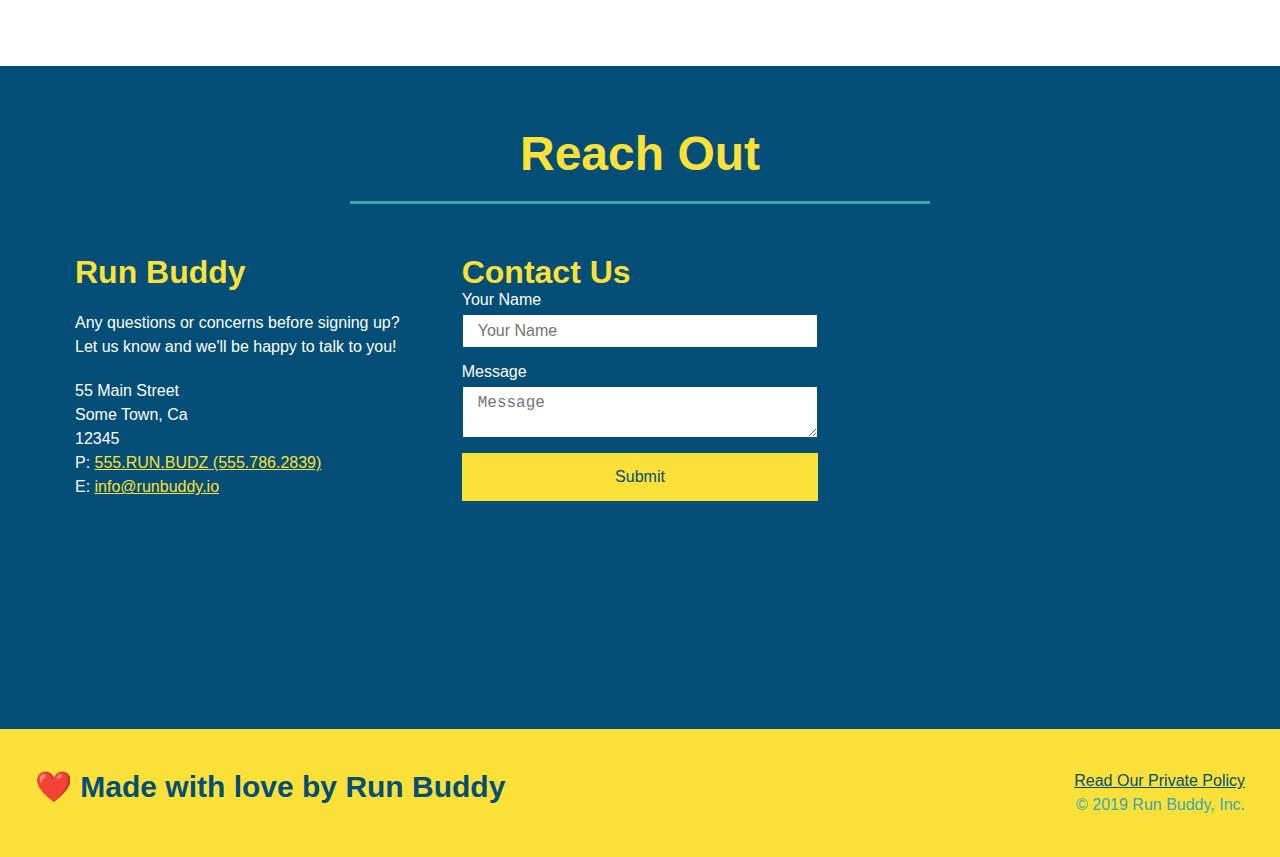
==== commit 366739f3: "add media quiery CSS structure" ====
--- a/index.html
+++ b/index.html
@@ -3,7 +3,7 @@
 
   <head>
     <link rel="stylesheet" href="./assets/css/style.css"/>
-    <meta charset="UTF-8" />
+    <meta charset="UTF-8" name="viewport" content="width=device-width, initial-scale=1.0"/>
 
     <title>Run Buddy</title>
 
--- a/assets/css/style.css
+++ b/assets/css/style.css
@@ -46,7 +46,7 @@
 }
 
 header nav ul li a {
-    margin: 0 30px;
+    padding: 10px 15px;
     font-weight: lighter;
     font-size: 1.55vw;
 }
@@ -91,6 +91,7 @@
     display: flex;
     justify-content: center;
     flex-wrap: wrap;
+    align-items: flex-start;
 }
 
 /*hero call to action flexbox enhancements*/
@@ -100,7 +101,7 @@
     margin: 3.5%;
     color: #fff;
     font-size: 18px;
-    line-height: 1.3;
+    line-height: 1.2;
   }
 
   .hero-cta h2 {
@@ -240,7 +241,7 @@
 
 /* CSS Consolidation of Headings & Classes*/
 .section-title {
-    font-size: 55px;
+    font-size: 48px;
     color: #024e76;
     border-bottom: 3px solid;
     /*section-title flexbox enhancements*/
@@ -399,4 +400,20 @@
   /*Flexbox Enhancement Styles*/
   .flex-row {
     display: flex;
+  }
+
+
+  /* MEDIA QUERY FOR SMALLER DESKTOP SCREENS AND SMALLER */
+@media screen and (max-width: 980px) {
+   
+  }
+  
+  /* MEDIA QUERY FOR TABLETS AND SMALLER */
+  @media screen and (max-width: 768px) {
+    
+  }
+  
+  /* MEDIA QUERY FOR MOBILE PHONES AND SMALLER */
+  @media screen and (max-width: 575px) {
+    
   }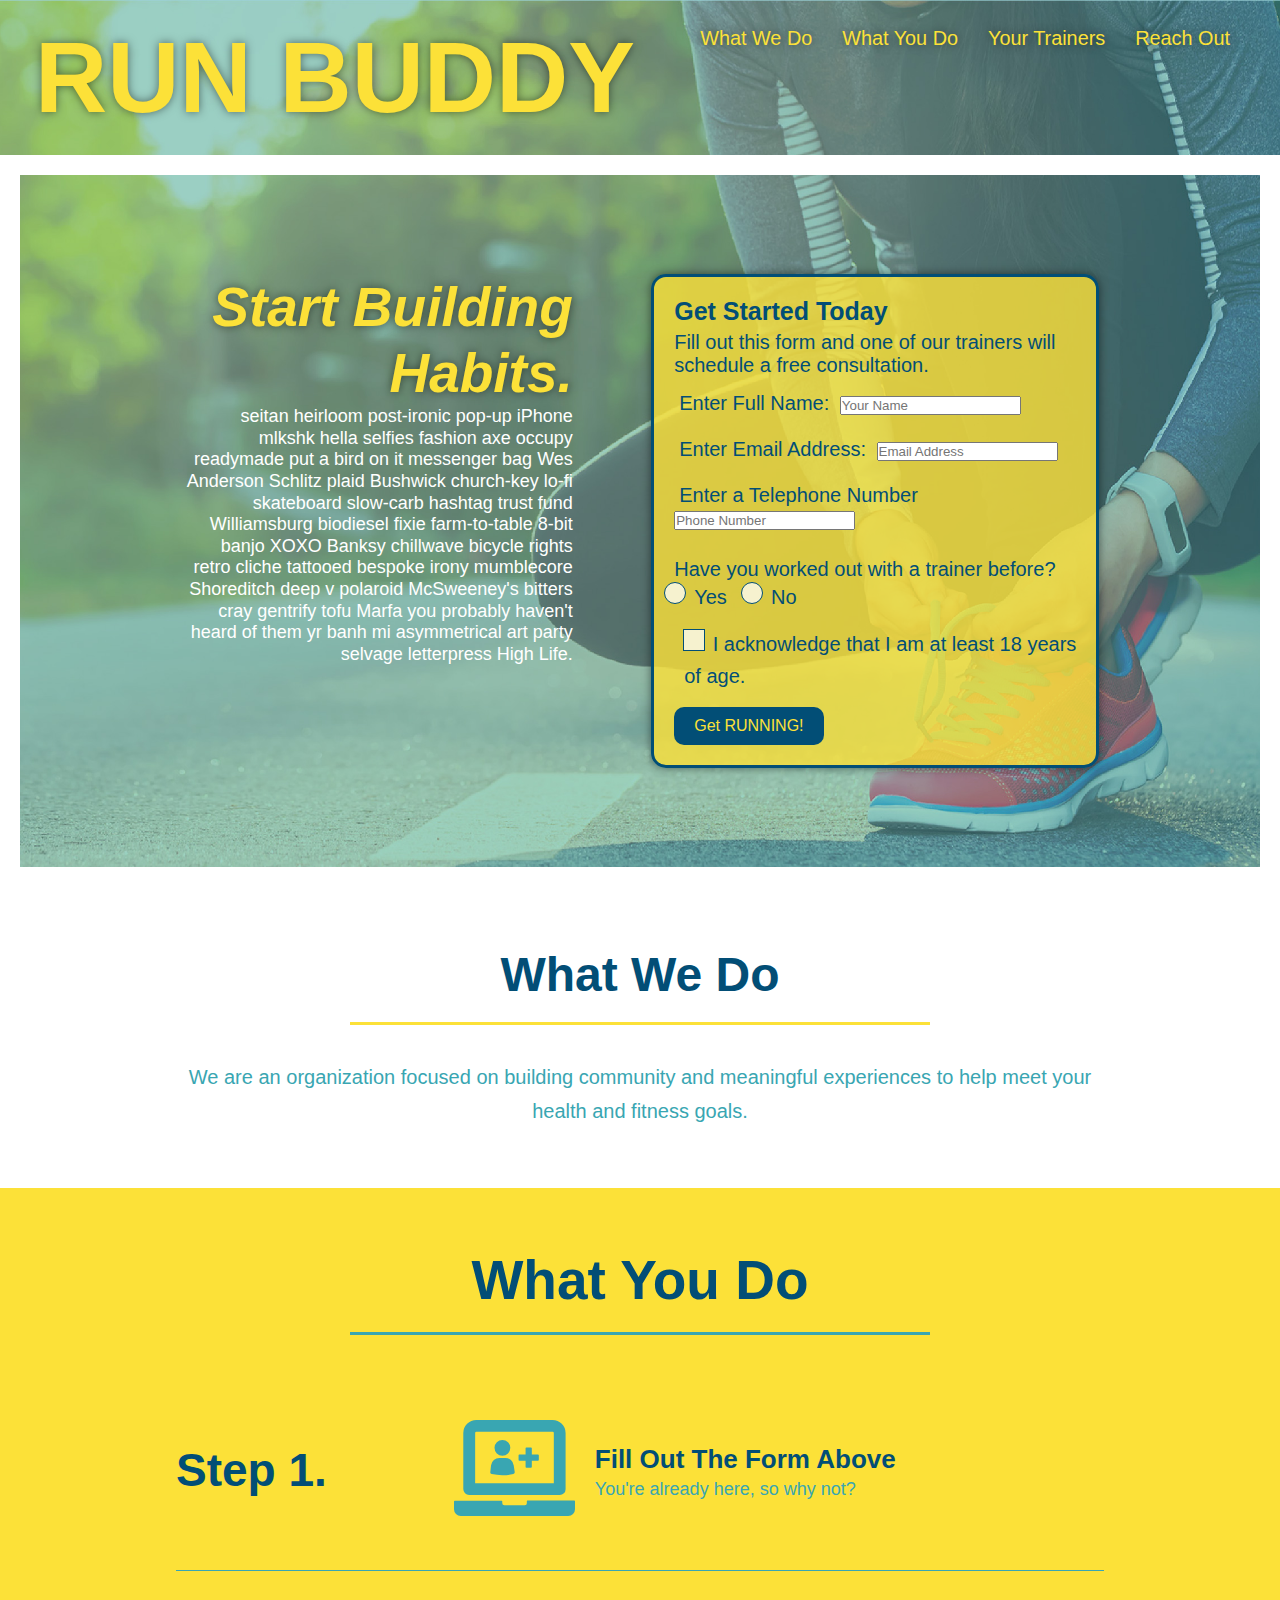
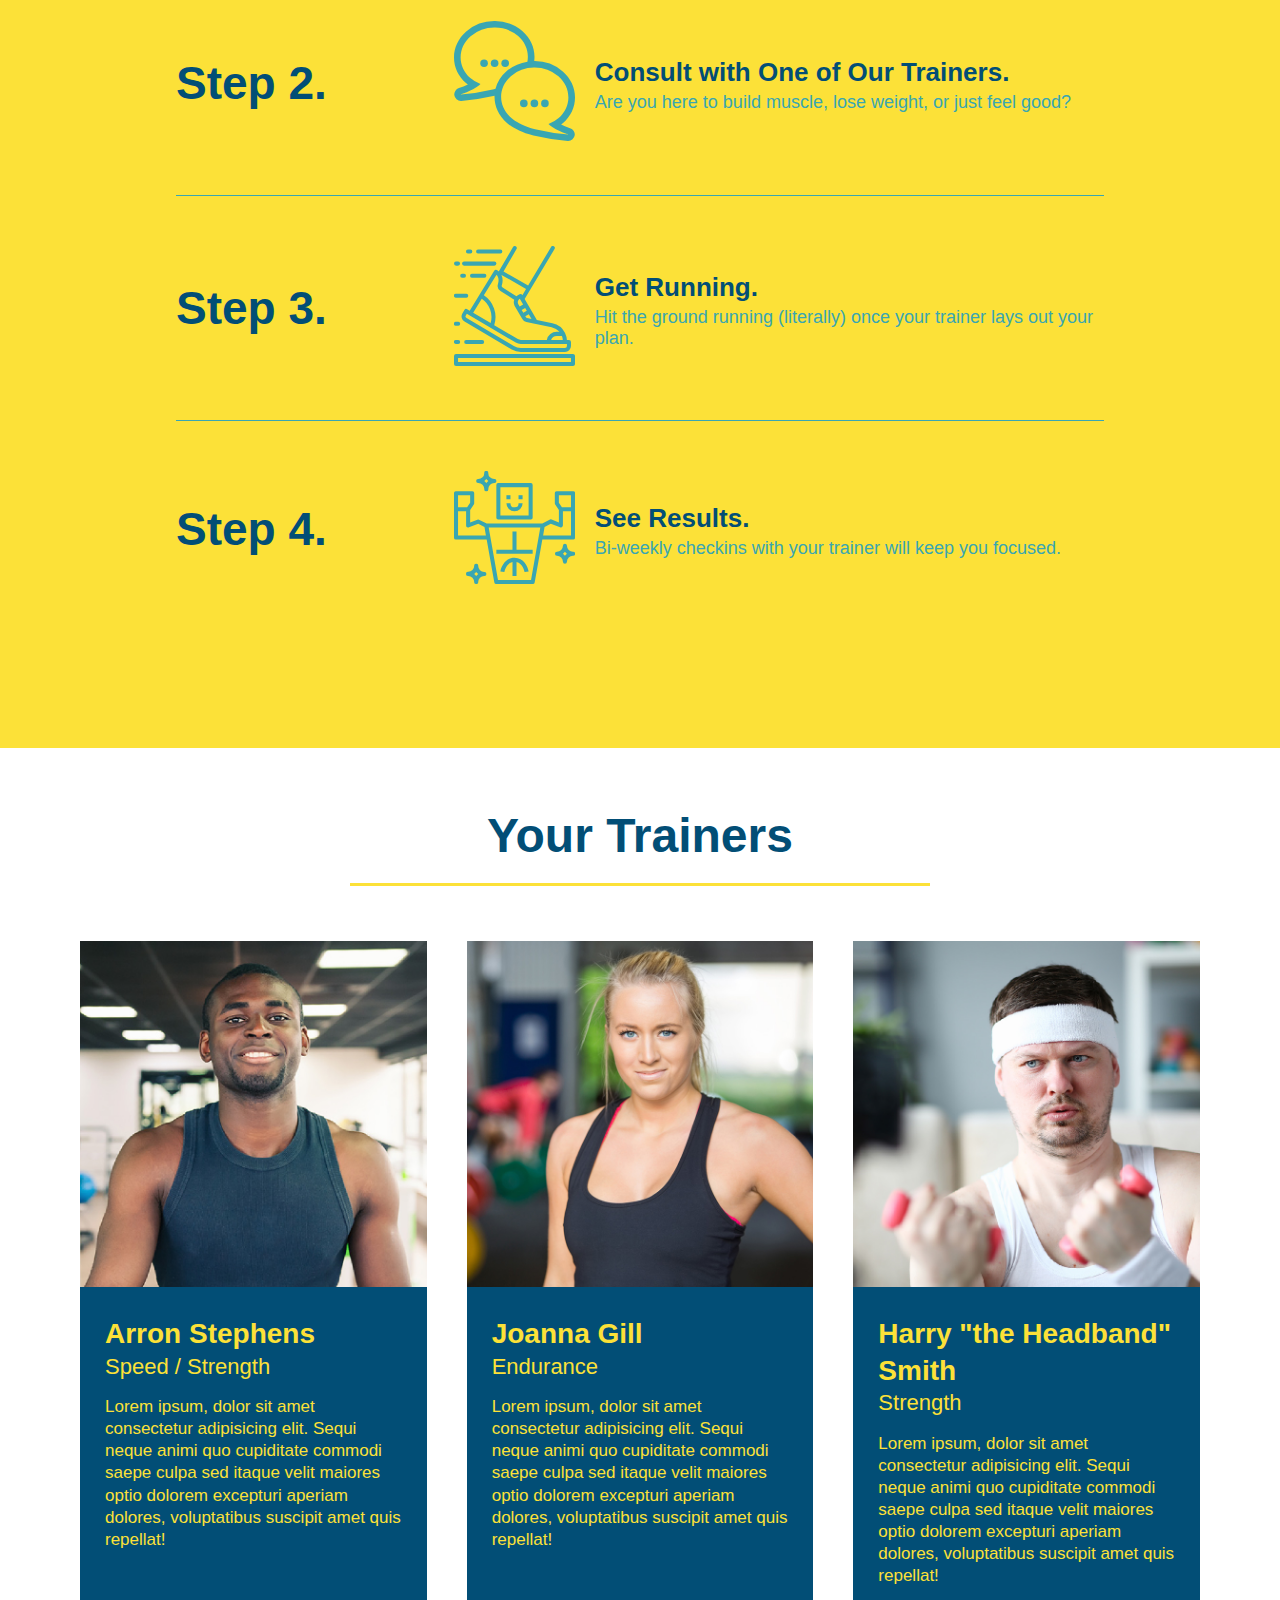
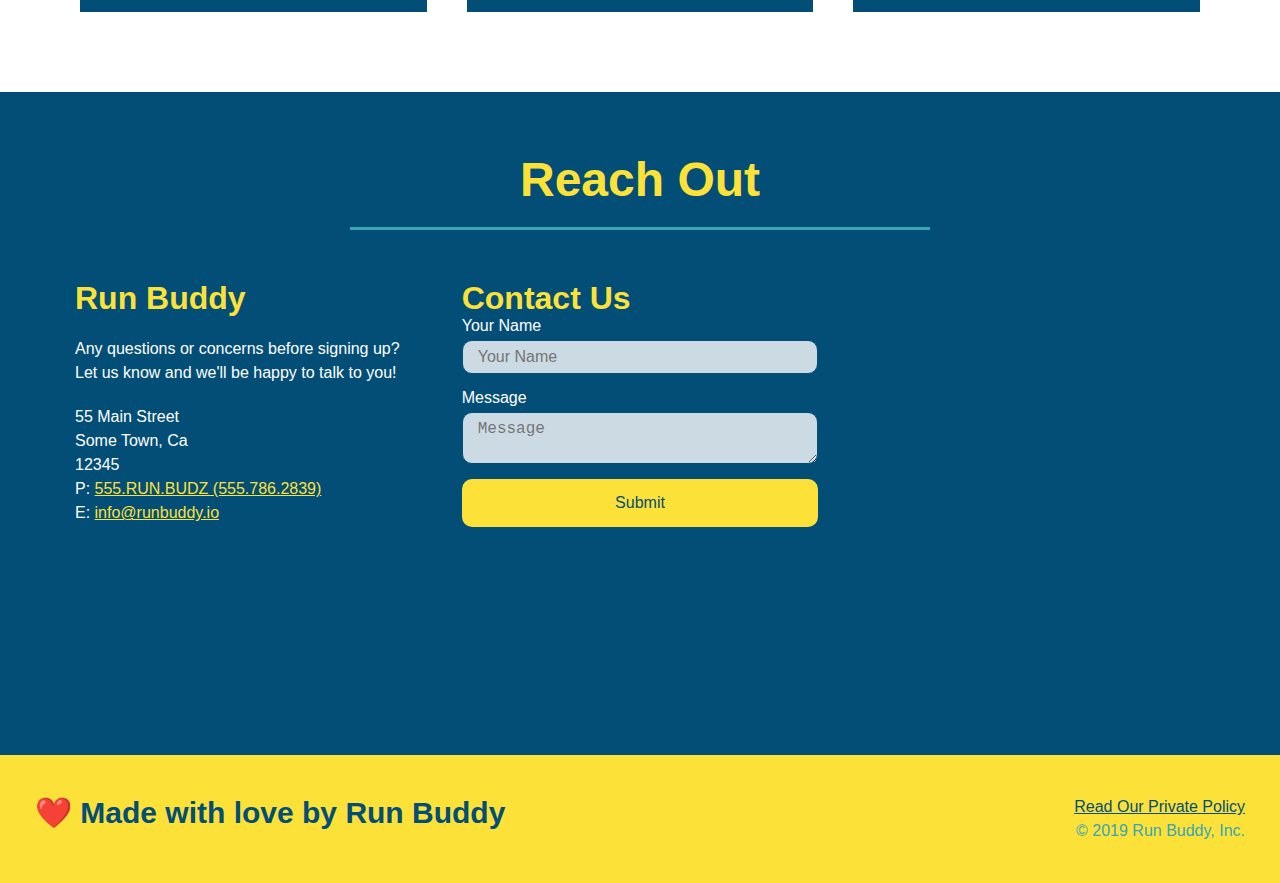
==== commit 773b7528: "final css touches" ====
--- a/index.html
+++ b/index.html
@@ -15,6 +15,7 @@
     <!--navigation-->
     
        <header>
+
             <h1 style="color: blue; font-size: 100px;">
                 <a href="/">RUN BUDDY</a>
             </h1>
@@ -72,21 +73,24 @@
                 <label for="phone">Enter a Telephone Number</label>
                 <input type="text" placeholder="Phone Number" name="phone" id="phone" />
             </br></br>
+                
                 <p>
-                    Have you worked with a trainer before?
-                    <input type="radio" name="trainer-confirm" id="trainer-yes" />
-                    <label for="trainer-yes">Yes</label>
-                    <input type="radio" name="trainer-confirm" id="trainer-no" />
-                    <label for="trainer-no">No</label>
-                </p>
-
-                <p>
-                    <label for="checkbox">
-                        I acknowledge that I am at leaste 18 years of age.
-                    </label>
-                    
-                    <input type="checkbox" name="age-confirm" id="checkbox" />
-                </p>
+                Have you worked out with a trainer before?
+                <span class="radio-wrapper">
+                  <input type="radio" name="trainer-confirm" id="trainer-yes" />
+                  <label for="trainer-yes">Yes</label>
+                </span>
+                <span class="radio-wrapper">
+                  <input type="radio" name="trainer-confirm" id="trainer-no" />
+                  <label for="trainer-no">No</label>
+                </span>
+              </p>
+              <p>
+                <span class="checkbox-wrapper">
+                  <input type="checkbox" name="age-confirm" id="checkbox" />
+                  <label for="checkbox">I acknowledge that I am at least 18 years of age.</label>
+                </span>
+              </p>
 
                 <button type="submit">
                     Get RUNNING!
--- a/assets/css/style.css
+++ b/assets/css/style.css
@@ -1,35 +1,59 @@
+:root {
+  --primary-color: #fce138;
+  --secondary-color: #024e76;
+  --tertiary-color: #39a6b2;
+}
+
 *{
     margin: 0;
     padding: 0;
     box-sizing: border-box;
 }
 
+
+
 body {
 /* more on this crazy alphanumerical value in a minute! */
-    color: #39a6b2;
+    color: var(--tertiary-color);
     font-family: Helvetica, Arial, sans-serif;
   }
 
 /* apply styles to <HEADER> */
 header {
     padding: 20px 35px;
-    background-color: #39a6b2;
+    background-color: var(--tertiary-color);
+    
     /*Flexbox Enhancement*/
     display: flex;
     justify-content: space-between;
     flex-wrap: wrap;
+    
+    /*Sticky Nav - Aesthetic Enhancement*/
+    position: -webkit-sticky;
+    position: sticky;
+    top: 0;
+
+    background-image: url("../images/hero-bg.jpg");
+    background-size: cover;
+    background-position: center;
+    background-attachment: fixed;
+    background-position: 80%;
+
+    z-index: 9999;
   }
 
 header h1 {
     font-weight: bold;
     font-size: 36px;
-    color: #fce138;
+    color: var(--primary-color);
     margin:0;
+    /* Text Shadow Aesthetics Enhancement*/
+    text-shadow: 0 0 10px rgba(0, 0, 0, 0.5);
 }
 
 header a {
     text-decoration: none;
-    color: #fce138;
+    color: var(--primary-color);
 }
 
 header nav {
@@ -49,11 +73,21 @@
     padding: 10px 15px;
     font-weight: lighter;
     font-size: 1.55vw;
-}
+    /* Text Shadow Aesthetics Enhancement*/
+    text-shadow: 0 0 10px rgba(0, 0, 0, 0.5);
+}
+
+/*header nav hover enhancement*/
+header nav ul li a:hover {
+    background: var(--primary-color);
+    color: var(--secondary-color);
+    border-radius: 15px;
+    text-shadow: none;
+  }
 
 /* apply styles to <FOOTER> */
 footer{
-    background: #fce138;
+    background: var(--primary-color);
     width: 100%;
     padding: 40px 35px;
     /*footer flexbox enhancement*/
@@ -63,7 +97,7 @@
 }
 
 footer h2{
-    color: #024e76;
+    color: var(--secondary-color);
     font-size: 30px;
     margin: 0;
 }
@@ -74,7 +108,7 @@
 }
 
 footer a {
-    color: #024e76;
+    color: var(--secondary-color);
 }
 
 /* apply styles to <SECTION> */
@@ -87,11 +121,15 @@
     background-image: url("../images/hero-bg.jpg");
     background-size: cover;
     background-position: center;
+    
     /* hero flexbox enhancement*/
     display: flex;
     justify-content: center;
     flex-wrap: wrap;
     align-items: flex-start;
+
+    background-attachment: fixed;
+    background-position: 80%;
 }
 
 /*hero call to action flexbox enhancements*/
@@ -107,19 +145,26 @@
   .hero-cta h2 {
     font-style: italic;
     font-size: 55px;
-    color: #fce138;
+    color: var(--primary-color);
+    /* Text Shadow Aesthetics Enhancement*/
+    text-shadow: 0 0 10px rgba(0, 0, 0, 0.5);
   }
 /*Section - Hero Style End */
 
 /* Section - Hero Form Start */
 .hero-form {
-    background-color: #fce138;
+    /* Color Opacity Aesthetics Enhancement*/
+    background-color: rgba(252, 225, 56, 0.8);
     padding: 20px;
-    color: #024e76;
-    border: solid 3px #024e76;
+    color: var(--secondary-color);
+    border: solid 3px var(--secondary-color);
     /*hero-form flexbox enhancements*/
     width: 40%;
     margin: 3.5%;
+    /* Box Shadow Aesthetics Enhancement*/
+    box-shadow: 0 0 10px rgba(0, 0, 0, 0.5);
+    /* Border Radius Aesthetics Enhancement*/
+    border-radius: 15px;
 }
 
 .hero-form h3 {
@@ -132,43 +177,124 @@
 }
 
 .form-input {
-    border: 1px solid #024e76;
+    border: 1px solid var(--secondary-color);
     display: block;
     padding: 7px 15px;
     font-size: 16px;
-    color: #024e76;
+    color: var(--secondary-color);
     width: 100%;
     margin-bottom: 15px;
-}
+    /* Border Radius Aesthetics Enhancement*/
+    border-radius: 10px;
+
+    background-color: rgba(255,255,255, 0.75);
+}
+
+/* create a new rule for focus state */
+.form-input:focus {
+    background-color: rgba(255,255,255, 1);
+    outline: none;
+  }
 
 .hero-form label {
     margin: 0 5px;
 }
 
 .hero-form button {
-    color: #fce138;
-    background-color: #024e76;
+    color: var(--primary-color);
+    background-color: var(--secondary-color);
     border: none;
     padding: 10px 20px;
     font-size: 16px;
-}
+    /* Border Radius Aesthetics Enhancement*/
+    border-radius: 10px;
+}
+
+/*hover enhacnement for hero-form*/
+.hero-form button:hover {
+    background-color: var(--tertiary-color);  
+  }
+  
+/*update CSS to include pseudo elements for form*/
+.checkbox-wrapper input, .radio-wrapper input {
+  opacity: 0;
+}
+
+.checkbox-wrapper label, .radio-wrapper label {
+  position: relative;
+  left: 10px;
+  margin: 10px;
+  line-height: 1.6;
+}
+
+.checkbox-wrapper label::before, .radio-wrapper label::before {
+  content: "";
+  height: 20px;
+  width: 20px;
+  background: rgba(255, 255, 255, 0.75);  
+  border: 1px solid var(--secondary-color);  
+  position: absolute;
+  top: -4px;
+  left: -30px;
+}
+
+.radio-wrapper label::before {
+  border-radius: 50%;
+}
+
+.radio-wrapper label::after {
+  content: "";
+  width: 20px;
+  height: 20px;
+  border-radius: 50%;
+  background: var(--secondary-color);
+  position: absolute;
+  left: -29px;
+  top: -3px;
+}
+
+.checkbox-wrapper label::after {
+  content: "";
+  height: 6px;
+  width: 14px;
+  border-left: 2px solid var(--secondary-color);
+  border-bottom: 2px solid var(--secondary-color);
+  position: absolute;
+  left: -26px;
+  top: 1px;
+
+  transform: rotate(-58deg);
+  background-image: radial-gradient(circle, var(--tertiary-color)), 
+  var(--secondary-color);
+}
+
+.checkbox-wrapper input + label::after, 
+.radio-wrapper input + label::after {
+  content: none;
+}
+
+.checkbox-wrapper input:checked + label::after, 
+.radio-wrapper input:checked + label::after {
+  content: "";
+}
+
 /* HERO STYLES END */
 
 /* WHAT WE DO - INTRO STYLES - START */
 
 .steps h2 {
     font-size: 55px;
-    color: #024e76;
+    color: var(--secondary-color);
     margin-bottom: 35px;
     padding: 0 100px 20px 100px;
     border-bottom: 3px solid;
-    border-color: #fce138;
+    border-color: var(--primary-color);
     display: inline-block;
 }
 
 .intro p {
     line-height: 1.7;
-    color: #39a6b2;
+    color: var(--tertiary-color);
     width: 80%;
     font-size: 20px;
     margin: 0 auto;
@@ -177,16 +303,16 @@
 
 /* What You Do - STEPS STYLES - START */
 .steps {
-    background: #fce138;
+    background-color: var(--primary-color);
 }
 
 .steps h2 {
     font-size: 55px;
-    color: #024e76;
+    color: var(--secondary-color);
     margin-bottom: 35px;
     padding: 0 100px 20px 100px;
     border-bottom: 3px solid;
-    border-color: #39a6b2;
+    border-color: var(--tertiary-color);
 }
 
 
@@ -195,28 +321,29 @@
     margin: 50px auto;
     padding-bottom: 50px;
     width: 80%;
-    border-bottom: 1px solid #39a6b2;
     display: flex;
     flex-wrap: wrap;
     align-items: center;
     justify-content: space-between;
+
+    border-bottom: 1px solid var(--tertiary-color);
   }
 
   .step h3 {
-    color: #024e76;
+    color: var(--secondary-color);
     font-size: 46px;
     flex: 1 30%;
   }
   
   .step-text p {
-    color: #39a6b2;
+    color: var(--tertiary-color);
     font-size: 18px;
   }
 
   .step-text h4 {
     font-size: 26px;
     line-height: 1.5;
-    color: #024e76;
+    color: var(--secondary-color);
   }
 
   .step-info {
@@ -239,10 +366,15 @@
     max-width: 100%;
   }
 
+  /*State based on Positioning, see .step*/
+  .step:last-child {
+    border-bottom: none;
+  }
+
 /* CSS Consolidation of Headings & Classes*/
 .section-title {
     font-size: 48px;
-    color: #024e76;
+    color: var(--secondary-color);
     border-bottom: 3px solid;
     /*section-title flexbox enhancements*/
     padding-bottom: 20px;
@@ -252,11 +384,11 @@
 }
 
 .primary-border {
-    border-color: #fce138;
+    border-color: var(--primary-color);
 }
 
 .secondary-border {
-    border-color: #39a6b2;
+    border-color: var(--tertiary-color);
 }
 
 /* Trainer Section Style - START */
@@ -270,8 +402,8 @@
 
 .trainer {
     margin: 20px;
-    background: #024e76;
-    color: #fce138;
+    background-color: var(--secondary-color);
+    color: var(--primary-color);
     flex: 1;
 }
 
@@ -302,11 +434,11 @@
 
   /* REACH OUT STYLES START with Flex Box Enhancement */
   .contact {
-      background: #024e76;
+      background-color: var(--secondary-color);
   }
 
   .contact h2 {
-      color: #fce138;
+      color: var(--primary-color);
   }
 
   .contact-info {
@@ -330,7 +462,7 @@
   }
 
   .contact-info h3 {
-      color: #fce138;
+      color: var(--primary-color);
       font-size: 32px;
   }
 
@@ -349,28 +481,45 @@
   }
 
   .contact-info a {
-    color: #fce138;
+    color: var(--primary-color);
   }
 
   .contact-form input, .contact-form textarea {
-    border: 1px solid #024e76;
+    border: 1px solid var(--secondary-color);
     display: block;
     padding: 7px 15px;
     font-size: 16px;
-    color: #024e76;
+    color: var(--secondary-color);
     width: 100%;
     margin-bottom: 15px;
     margin-top: 5px;
-  }
-
+    /* Border Radius Aesthetics Enhancement*/
+    border-radius: 10px;
+
+    /*focus enhancements*/
+    background-color: rgba(255, 255, 255, 0.8);
+  }
+
+  .contact-form input:focus, .contact-form textarea:focus {
+    background-color: rgba(255, 255, 255, 1);
+    outline: none;
+}
   .contact-form button {
     width: 100%;
     border: none;
-    background: #fce138;
-    color: #024e76;
+    background-color: var(--primary-color);
+    color: var(--secondary-color);
     text-align: center;
     padding: 15px 0;
     font-size: 16px;
+    /* Border Radius Aesthetics Enhancement*/
+    border-radius: 10px;
+  }
+
+  /*hover enhancement for contact-form*/
+  .contact-form button:hover {
+    color: var(--primary-color);
+    background-color: var(--tertiary-color);
   }
 
 /* homepage hero */
@@ -405,15 +554,112 @@
 
   /* MEDIA QUERY FOR SMALLER DESKTOP SCREENS AND SMALLER */
 @media screen and (max-width: 980px) {
-   
-  }
-  
+    header {
+        padding-bottom: 0;
+        justify-content: center;
+        position: relative
+      }
+    
+      header h1 {
+        width: 100%;
+        text-align: center;
+      }
+    
+      header nav ul {
+        margin-top: 20px;
+        width: 100%;
+        justify-content: center;
+      }
+    
+      header nav ul li a {
+        font-size: 20px;
+      }
+    
+      footer h2, footer div {
+        text-align: center;
+        width: 100%;
+      }
+
+      .hero-cta, .hero-form {
+        width: 100%;
+      }
+      
+      .hero-cta {
+        text-align: center;
+      }
+
+      .section-title {
+        width: 80%;
+      }
+      
+      .trainer {
+        flex: 0 70%;
+      }
+      
+      .contact-info iframe{
+        flex: 1 100%;
+      }
+  }
+  
+
   /* MEDIA QUERY FOR TABLETS AND SMALLER */
   @media screen and (max-width: 768px) {
     
+    section {
+        padding: 30px 15px;
+      }
+    
+      .step h3 {
+        flex: 1 100%;
+        text-align: center;
+      }
+    
+      .step-info {
+        flex: 2 100%;
+        text-align: center;
+        justify-content: center;
+      }
+    
+      .step-img {
+        flex: 0 32%;
+        margin-right: 0;
+        margin-top: 15px;
+        margin-bottom: 15px;
+      }
+    
+      .step-text {
+        flex: 100%;  
+      }
   }
   
   /* MEDIA QUERY FOR MOBILE PHONES AND SMALLER */
   @media screen and (max-width: 575px) {
     
+    .hero-form button {
+        width: 100%;
+      }
+    
+      .section-title {
+        width: 95%;
+      }
+    
+      .intro p {
+        width: 100%;
+      }
+    
+      .trainer {
+        flex: 0 100%;
+      }
+    
+      .contact-info {
+        text-align: center;
+      }
+    
+      .contact-info > * {
+        flex: 0 100%;
+      }
+
+      .contact-form {
+        order: 3;
+      }
   }